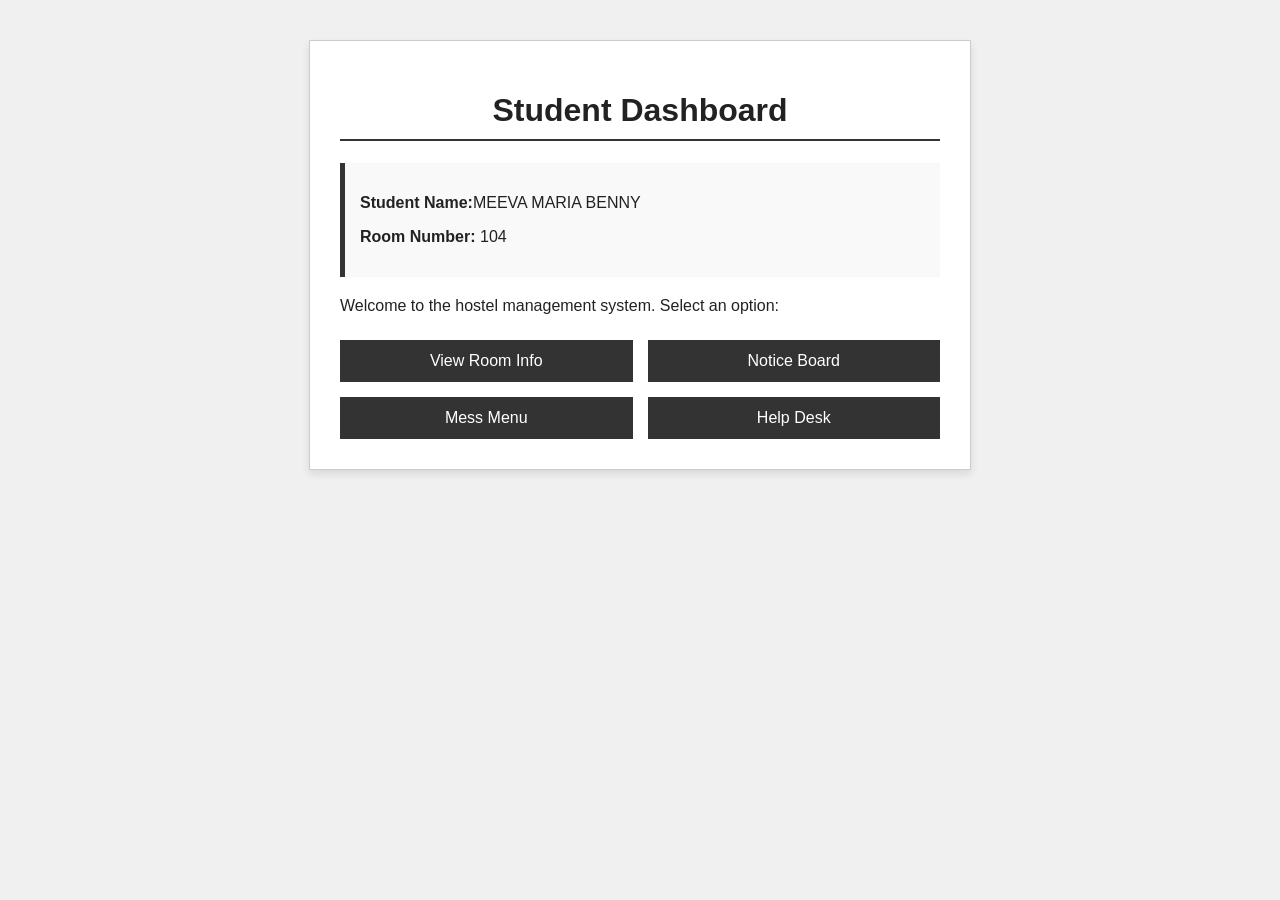
==== index.html @ 39101900 "Add files via upload" ====
<!DOCTYPE html>
<html lang="en">
<head>
    <meta charset="UTF-8">
    <title>Hostel Portal - Home</title>
    <link rel="stylesheet" href="style.css">
</head>
<body>

<div class="container">
    <h1>Student Dashboard</h1>
    
    <div style="background: #f9f9f9; padding: 15px; margin-bottom: 20px; border-left: 5px solid #333;">
        <p><strong>Student Name:</strong>MEEVA MARIA BENNY</p>
        <p><strong>Room Number:</strong> 104</p>
    </div>

    <p>Welcome to the hostel management system. Select an option:</p>

    <div class="menu-grid">
        <a href="room.html" class="btn">View Room Info</a>
        <button class="btn" onclick="alert('Notice: Water supply maintenance at 4 PM')">Notice Board</button>
        <button class="btn" onclick="alert('Mess Menu: Chicken Curry & Rice')">Mess Menu</button>
        <button class="btn" onclick="alert('Emergency: Dialing Warden...')">Help Desk</button>
    </div>
</div>

</body>
</html>
---- style.css ----
/* General Layout */
body { 
    font-family: 'Segoe UI', Tahoma, Geneva, Verdana, sans-serif; 
    background-color: #f0f0f0; 
    padding: 40px 20px; 
    color: #222;
    margin: 0;
}

.container { 
    max-width: 600px; 
    margin: auto; 
    background: white; 
    padding: 30px; 
    border: 1px solid #ccc; 
    box-shadow: 0 4px 8px rgba(0,0,0,0.1);
}

/* Typography */
h1, h2 { 
    border-bottom: 2px solid #333; 
    padding-bottom: 10px; 
    text-align: center;
}

/* Navigation & Buttons */
.menu-grid {
    display: grid;
    grid-template-columns: 1fr 1fr;
    gap: 15px;
    margin-top: 25px;
}

.btn {
    background: #333;
    color: white;
    padding: 12px;
    text-decoration: none;
    text-align: center;
    border: none;
    cursor: pointer;
    font-size: 16px;
    display: block;
    width: 100%;
    box-sizing: border-box;
}

.btn:hover { background: #555; }

.btn-secondary {
    background: #777;
    margin-top: 20px;
}

/* Tables & Forms */
table { 
    width: 100%; 
    border-collapse: collapse; 
    margin: 20px 0; 
}

th, td { 
    padding: 12px; 
    border: 1px solid #ddd; 
    text-align: left; 
}

th { background-color: #eee; }

input, select, textarea { 
    width: 100%; 
    padding: 10px; 
    margin: 10px 0 20px 0; 
    box-sizing: border-box; 
    border: 1px solid #ccc;
}
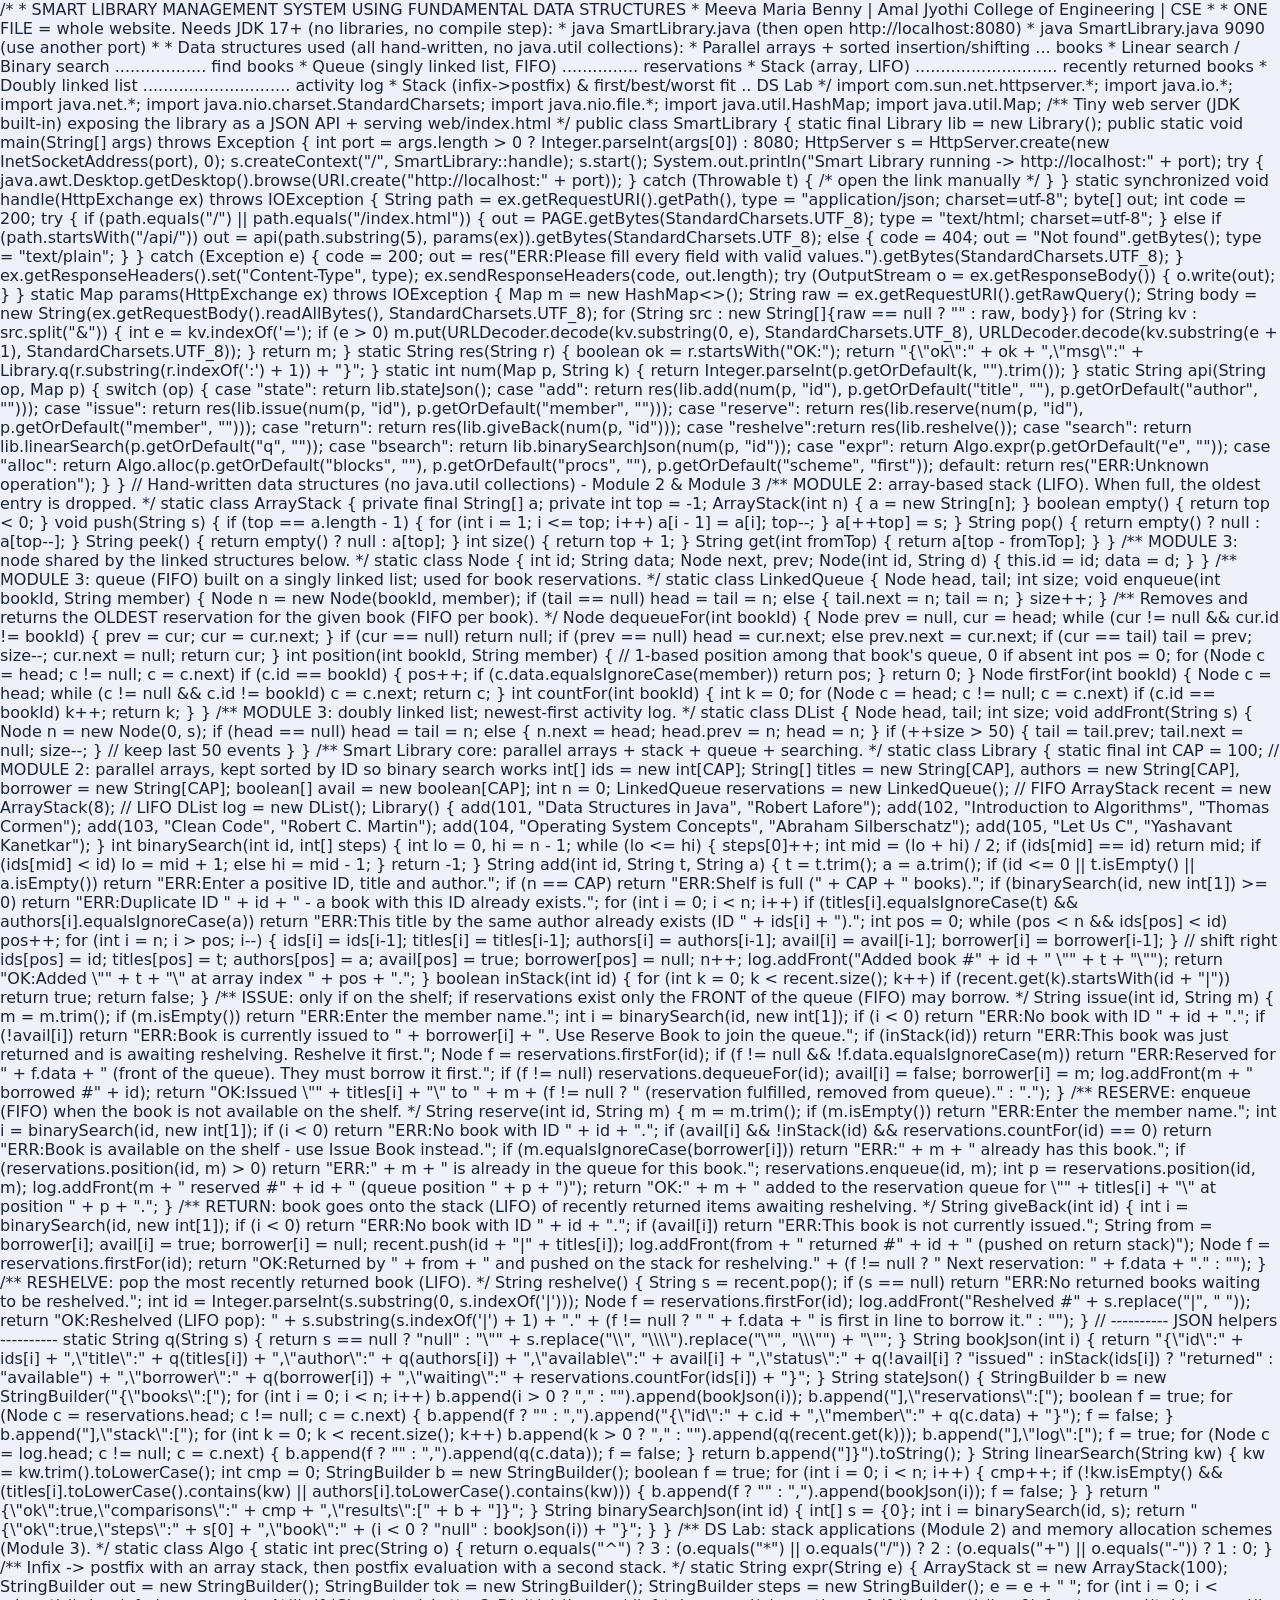
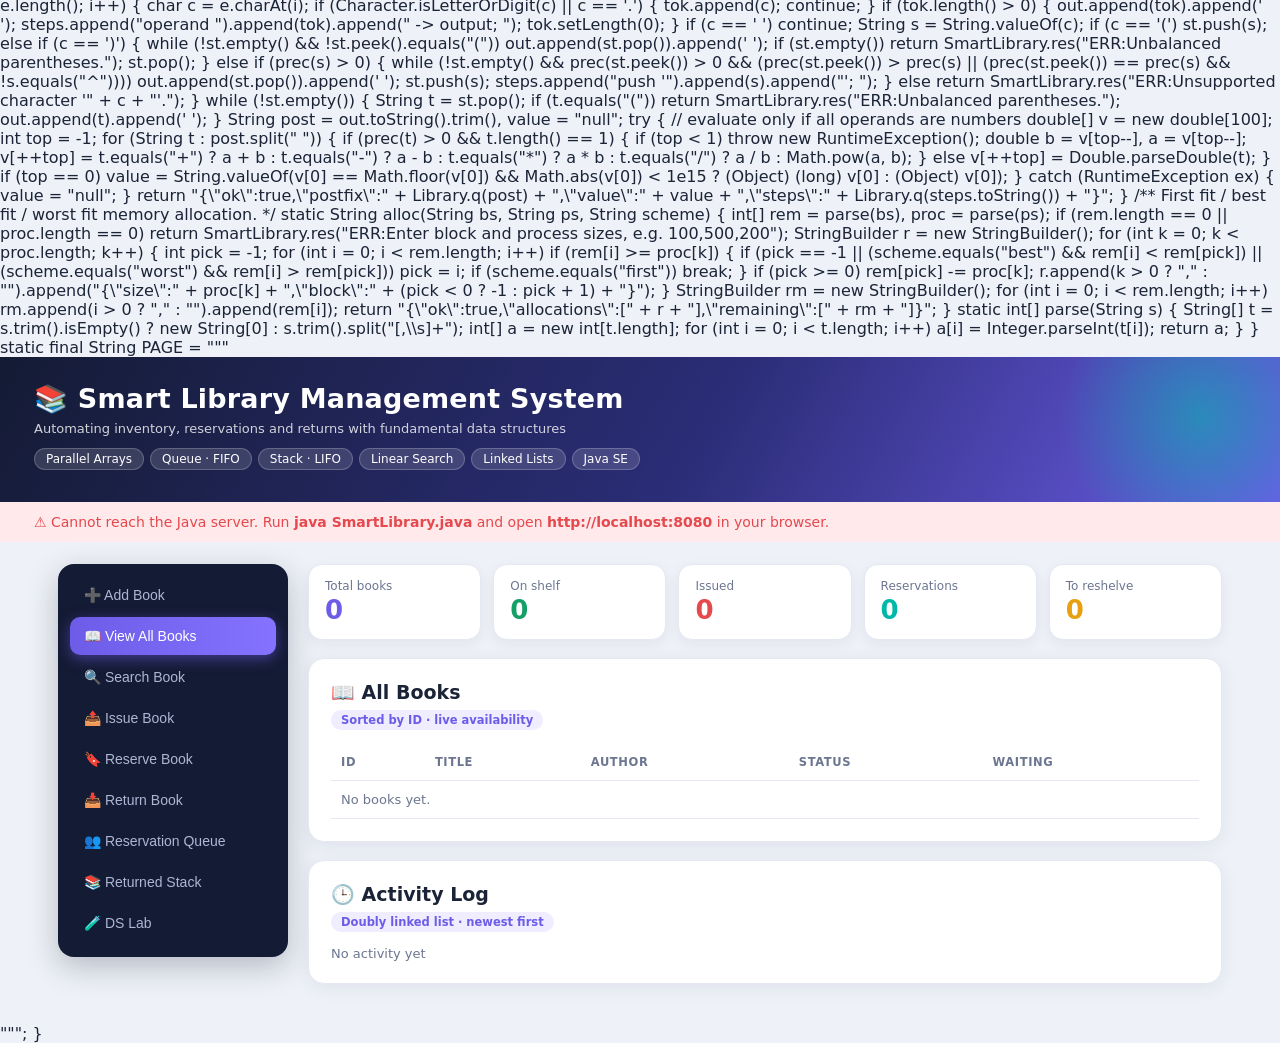
==== commit f933def3: "Rename SmartLibrary.java to index.html" ====
--- a/index.html
+++ b/index.html
@@ -1,29 +1,402 @@
-<!DOCTYPE html>
-<html lang="en">
-<head>
-    <meta charset="UTF-8">
-    <title>Hostel Portal - Home</title>
-    <link rel="stylesheet" href="style.css">
-</head>
-<body>
-
-<div class="container">
-    <h1>Student Dashboard</h1>
-    
-    <div style="background: #f9f9f9; padding: 15px; margin-bottom: 20px; border-left: 5px solid #333;">
-        <p><strong>Student Name:</strong>MEEVA MARIA BENNY</p>
-        <p><strong>Room Number:</strong> 104</p>
-    </div>
-
-    <p>Welcome to the hostel management system. Select an option:</p>
-
-    <div class="menu-grid">
-        <a href="room.html" class="btn">View Room Info</a>
-        <button class="btn" onclick="alert('Notice: Water supply maintenance at 4 PM')">Notice Board</button>
-        <button class="btn" onclick="alert('Mess Menu: Chicken Curry & Rice')">Mess Menu</button>
-        <button class="btn" onclick="alert('Emergency: Dialing Warden...')">Help Desk</button>
-    </div>
-</div>
-
-</body>
-</html>+/*
+ * SMART LIBRARY MANAGEMENT SYSTEM USING FUNDAMENTAL DATA STRUCTURES
+ * Meeva Maria Benny | Amal Jyothi College of Engineering | CSE
+ *
+ * ONE FILE = whole website. Needs JDK 17+ (no libraries, no compile step):
+ *        java SmartLibrary.java          (then open http://localhost:8080)
+ *        java SmartLibrary.java 9090     (use another port)
+ *
+ * Data structures used (all hand-written, no java.util collections):
+ *   Parallel arrays + sorted insertion/shifting ... books
+ *   Linear search / Binary search .................. find books
+ *   Queue (singly linked list, FIFO) ............... reservations
+ *   Stack (array, LIFO) ............................ recently returned books
+ *   Doubly linked list ............................. activity log
+ *   Stack (infix->postfix) & first/best/worst fit .. DS Lab
+ */
+import com.sun.net.httpserver.*;
+import java.io.*; import java.net.*; import java.nio.charset.StandardCharsets; import java.nio.file.*;
+import java.util.HashMap; import java.util.Map;
+
+
+/** Tiny web server (JDK built-in) exposing the library as a JSON API + serving web/index.html */
+public class SmartLibrary {
+    static final Library lib = new Library();
+
+    public static void main(String[] args) throws Exception {
+        int port = args.length > 0 ? Integer.parseInt(args[0]) : 8080;
+        HttpServer s = HttpServer.create(new InetSocketAddress(port), 0);
+        s.createContext("/", SmartLibrary::handle); s.start();
+        System.out.println("Smart Library running -> http://localhost:" + port);
+        try { java.awt.Desktop.getDesktop().browse(URI.create("http://localhost:" + port)); } catch (Throwable t) { /* open the link manually */ }
+    }
+
+    static synchronized void handle(HttpExchange ex) throws IOException {
+        String path = ex.getRequestURI().getPath(), type = "application/json; charset=utf-8"; byte[] out; int code = 200;
+        try {
+            if (path.equals("/") || path.equals("/index.html")) { out = PAGE.getBytes(StandardCharsets.UTF_8); type = "text/html; charset=utf-8"; }
+            else if (path.startsWith("/api/")) out = api(path.substring(5), params(ex)).getBytes(StandardCharsets.UTF_8);
+            else { code = 404; out = "Not found".getBytes(); type = "text/plain"; }
+        } catch (Exception e) { code = 200; out = res("ERR:Please fill every field with valid values.").getBytes(StandardCharsets.UTF_8); }
+        ex.getResponseHeaders().set("Content-Type", type); ex.sendResponseHeaders(code, out.length);
+        try (OutputStream o = ex.getResponseBody()) { o.write(out); }
+    }
+
+    static Map<String, String> params(HttpExchange ex) throws IOException {
+        Map<String, String> m = new HashMap<>();
+        String raw = ex.getRequestURI().getRawQuery(); String body = new String(ex.getRequestBody().readAllBytes(), StandardCharsets.UTF_8);
+        for (String src : new String[]{raw == null ? "" : raw, body})
+            for (String kv : src.split("&")) { int e = kv.indexOf('=');
+                if (e > 0) m.put(URLDecoder.decode(kv.substring(0, e), StandardCharsets.UTF_8), URLDecoder.decode(kv.substring(e + 1), StandardCharsets.UTF_8)); }
+        return m;
+    }
+
+    static String res(String r) { boolean ok = r.startsWith("OK:"); return "{\"ok\":" + ok + ",\"msg\":" + Library.q(r.substring(r.indexOf(':') + 1)) + "}"; }
+    static int num(Map<String, String> p, String k) { return Integer.parseInt(p.getOrDefault(k, "").trim()); }
+
+    static String api(String op, Map<String, String> p) {
+        switch (op) {
+            case "state":   return lib.stateJson();
+            case "add":     return res(lib.add(num(p, "id"), p.getOrDefault("title", ""), p.getOrDefault("author", "")));
+            case "issue":   return res(lib.issue(num(p, "id"), p.getOrDefault("member", "")));
+            case "reserve": return res(lib.reserve(num(p, "id"), p.getOrDefault("member", "")));
+            case "return":  return res(lib.giveBack(num(p, "id")));
+            case "reshelve":return res(lib.reshelve());
+            case "search":  return lib.linearSearch(p.getOrDefault("q", ""));
+            case "bsearch": return lib.binarySearchJson(num(p, "id"));
+            case "expr":    return Algo.expr(p.getOrDefault("e", ""));
+            case "alloc":   return Algo.alloc(p.getOrDefault("blocks", ""), p.getOrDefault("procs", ""), p.getOrDefault("scheme", "first"));
+            default:        return res("ERR:Unknown operation");
+        }
+    }
+
+// Hand-written data structures (no java.util collections) - Module 2 & Module 3
+
+/** MODULE 2: array-based stack (LIFO). When full, the oldest entry is dropped. */
+static class ArrayStack {
+    private final String[] a; private int top = -1;
+    ArrayStack(int n) { a = new String[n]; }
+    boolean empty() { return top < 0; }
+    void push(String s) {
+        if (top == a.length - 1) { for (int i = 1; i <= top; i++) a[i - 1] = a[i]; top--; }
+        a[++top] = s;
+    }
+    String pop() { return empty() ? null : a[top--]; }
+    String peek() { return empty() ? null : a[top]; }
+    int size() { return top + 1; }
+    String get(int fromTop) { return a[top - fromTop]; }
+}
+
+/** MODULE 3: node shared by the linked structures below. */
+static class Node { int id; String data; Node next, prev; Node(int id, String d) { this.id = id; data = d; } }
+
+/** MODULE 3: queue (FIFO) built on a singly linked list; used for book reservations. */
+static class LinkedQueue {
+    Node head, tail; int size;
+    void enqueue(int bookId, String member) {
+        Node n = new Node(bookId, member);
+        if (tail == null) head = tail = n; else { tail.next = n; tail = n; }
+        size++;
+    }
+    /** Removes and returns the OLDEST reservation for the given book (FIFO per book). */
+    Node dequeueFor(int bookId) {
+        Node prev = null, cur = head;
+        while (cur != null && cur.id != bookId) { prev = cur; cur = cur.next; }
+        if (cur == null) return null;
+        if (prev == null) head = cur.next; else prev.next = cur.next;
+        if (cur == tail) tail = prev;
+        size--; cur.next = null; return cur;
+    }
+    int position(int bookId, String member) {   // 1-based position among that book's queue, 0 if absent
+        int pos = 0;
+        for (Node c = head; c != null; c = c.next) if (c.id == bookId) { pos++; if (c.data.equalsIgnoreCase(member)) return pos; }
+        return 0;
+    }
+    Node firstFor(int bookId) { Node c = head; while (c != null && c.id != bookId) c = c.next; return c; }
+    int countFor(int bookId) { int k = 0; for (Node c = head; c != null; c = c.next) if (c.id == bookId) k++; return k; }
+}
+
+/** MODULE 3: doubly linked list; newest-first activity log. */
+static class DList {
+    Node head, tail; int size;
+    void addFront(String s) {
+        Node n = new Node(0, s);
+        if (head == null) head = tail = n; else { n.next = head; head.prev = n; head = n; }
+        if (++size > 50) { tail = tail.prev; tail.next = null; size--; }   // keep last 50 events
+    }
+}
+/** Smart Library core: parallel arrays + stack + queue + searching. */
+static class Library {
+    static final int CAP = 100;
+    // MODULE 2: parallel arrays, kept sorted by ID so binary search works
+    int[] ids = new int[CAP]; String[] titles = new String[CAP], authors = new String[CAP], borrower = new String[CAP];
+    boolean[] avail = new boolean[CAP]; int n = 0;
+    LinkedQueue reservations = new LinkedQueue();   // FIFO
+    ArrayStack recent = new ArrayStack(8);          // LIFO
+    DList log = new DList();
+
+    Library() {
+        add(101, "Data Structures in Java", "Robert Lafore"); add(102, "Introduction to Algorithms", "Thomas Cormen");
+        add(103, "Clean Code", "Robert C. Martin"); add(104, "Operating System Concepts", "Abraham Silberschatz");
+        add(105, "Let Us C", "Yashavant Kanetkar");
+    }
+
+    int binarySearch(int id, int[] steps) {
+        int lo = 0, hi = n - 1;
+        while (lo <= hi) { steps[0]++; int mid = (lo + hi) / 2;
+            if (ids[mid] == id) return mid; if (ids[mid] < id) lo = mid + 1; else hi = mid - 1; }
+        return -1;
+    }
+
+    String add(int id, String t, String a) {
+        t = t.trim(); a = a.trim();
+        if (id <= 0 || t.isEmpty() || a.isEmpty()) return "ERR:Enter a positive ID, title and author.";
+        if (n == CAP) return "ERR:Shelf is full (" + CAP + " books).";
+        if (binarySearch(id, new int[1]) >= 0) return "ERR:Duplicate ID " + id + " - a book with this ID already exists.";
+        for (int i = 0; i < n; i++) if (titles[i].equalsIgnoreCase(t) && authors[i].equalsIgnoreCase(a)) return "ERR:This title by the same author already exists (ID " + ids[i] + ").";
+        int pos = 0; while (pos < n && ids[pos] < id) pos++;
+        for (int i = n; i > pos; i--) { ids[i] = ids[i-1]; titles[i] = titles[i-1]; authors[i] = authors[i-1]; avail[i] = avail[i-1]; borrower[i] = borrower[i-1]; } // shift right
+        ids[pos] = id; titles[pos] = t; authors[pos] = a; avail[pos] = true; borrower[pos] = null; n++;
+        log.addFront("Added book #" + id + " \"" + t + "\"");
+        return "OK:Added \"" + t + "\" at array index " + pos + ".";
+    }
+
+    boolean inStack(int id) { for (int k = 0; k < recent.size(); k++) if (recent.get(k).startsWith(id + "|")) return true; return false; }
+
+    /** ISSUE: only if on the shelf; if reservations exist only the FRONT of the queue (FIFO) may borrow. */
+    String issue(int id, String m) {
+        m = m.trim(); if (m.isEmpty()) return "ERR:Enter the member name.";
+        int i = binarySearch(id, new int[1]); if (i < 0) return "ERR:No book with ID " + id + ".";
+        if (!avail[i]) return "ERR:Book is currently issued to " + borrower[i] + ". Use Reserve Book to join the queue.";
+        if (inStack(id)) return "ERR:This book was just returned and is awaiting reshelving. Reshelve it first.";
+        Node f = reservations.firstFor(id);
+        if (f != null && !f.data.equalsIgnoreCase(m)) return "ERR:Reserved for " + f.data + " (front of the queue). They must borrow it first.";
+        if (f != null) reservations.dequeueFor(id);
+        avail[i] = false; borrower[i] = m; log.addFront(m + " borrowed #" + id);
+        return "OK:Issued \"" + titles[i] + "\" to " + m + (f != null ? " (reservation fulfilled, removed from queue)." : ".");
+    }
+
+    /** RESERVE: enqueue (FIFO) when the book is not available on the shelf. */
+    String reserve(int id, String m) {
+        m = m.trim(); if (m.isEmpty()) return "ERR:Enter the member name.";
+        int i = binarySearch(id, new int[1]); if (i < 0) return "ERR:No book with ID " + id + ".";
+        if (avail[i] && !inStack(id) && reservations.countFor(id) == 0) return "ERR:Book is available on the shelf - use Issue Book instead.";
+        if (m.equalsIgnoreCase(borrower[i])) return "ERR:" + m + " already has this book.";
+        if (reservations.position(id, m) > 0) return "ERR:" + m + " is already in the queue for this book.";
+        reservations.enqueue(id, m); int p = reservations.position(id, m);
+        log.addFront(m + " reserved #" + id + " (queue position " + p + ")");
+        return "OK:" + m + " added to the reservation queue for \"" + titles[i] + "\" at position " + p + ".";
+    }
+
+    /** RETURN: book goes onto the stack (LIFO) of recently returned items awaiting reshelving. */
+    String giveBack(int id) {
+        int i = binarySearch(id, new int[1]); if (i < 0) return "ERR:No book with ID " + id + ".";
+        if (avail[i]) return "ERR:This book is not currently issued.";
+        String from = borrower[i]; avail[i] = true; borrower[i] = null; recent.push(id + "|" + titles[i]);
+        log.addFront(from + " returned #" + id + " (pushed on return stack)");
+        Node f = reservations.firstFor(id);
+        return "OK:Returned by " + from + " and pushed on the stack for reshelving." + (f != null ? " Next reservation: " + f.data + "." : "");
+    }
+
+    /** RESHELVE: pop the most recently returned book (LIFO). */
+    String reshelve() {
+        String s = recent.pop(); if (s == null) return "ERR:No returned books waiting to be reshelved.";
+        int id = Integer.parseInt(s.substring(0, s.indexOf('|'))); Node f = reservations.firstFor(id);
+        log.addFront("Reshelved #" + s.replace("|", " "));
+        return "OK:Reshelved (LIFO pop): " + s.substring(s.indexOf('|') + 1) + "." + (f != null ? " " + f.data + " is first in line to borrow it." : "");
+    }
+
+    // ---------- JSON helpers ----------
+    static String q(String s) { return s == null ? "null" : "\"" + s.replace("\\", "\\\\").replace("\"", "\\\"") + "\""; }
+    String bookJson(int i) {
+        return "{\"id\":" + ids[i] + ",\"title\":" + q(titles[i]) + ",\"author\":" + q(authors[i]) + ",\"available\":" + avail[i] + ",\"status\":" + q(!avail[i] ? "issued" : inStack(ids[i]) ? "returned" : "available")
+            + ",\"borrower\":" + q(borrower[i]) + ",\"waiting\":" + reservations.countFor(ids[i]) + "}";
+    }
+    String stateJson() {
+        StringBuilder b = new StringBuilder("{\"books\":[");
+        for (int i = 0; i < n; i++) b.append(i > 0 ? "," : "").append(bookJson(i));
+        b.append("],\"reservations\":[");
+        boolean f = true; for (Node c = reservations.head; c != null; c = c.next) { b.append(f ? "" : ",").append("{\"id\":" + c.id + ",\"member\":" + q(c.data) + "}"); f = false; }
+        b.append("],\"stack\":["); for (int k = 0; k < recent.size(); k++) b.append(k > 0 ? "," : "").append(q(recent.get(k)));
+        b.append("],\"log\":["); f = true; for (Node c = log.head; c != null; c = c.next) { b.append(f ? "" : ",").append(q(c.data)); f = false; }
+        return b.append("]}").toString();
+    }
+    String linearSearch(String kw) {
+        kw = kw.trim().toLowerCase(); int cmp = 0; StringBuilder b = new StringBuilder(); boolean f = true;
+        for (int i = 0; i < n; i++) { cmp++;
+            if (!kw.isEmpty() && (titles[i].toLowerCase().contains(kw) || authors[i].toLowerCase().contains(kw))) { b.append(f ? "" : ",").append(bookJson(i)); f = false; } }
+        return "{\"ok\":true,\"comparisons\":" + cmp + ",\"results\":[" + b + "]}";
+    }
+    String binarySearchJson(int id) {
+        int[] s = {0}; int i = binarySearch(id, s);
+        return "{\"ok\":true,\"steps\":" + s[0] + ",\"book\":" + (i < 0 ? "null" : bookJson(i)) + "}";
+    }
+}
+/** DS Lab: stack applications (Module 2) and memory allocation schemes (Module 3). */
+static class Algo {
+    static int prec(String o) { return o.equals("^") ? 3 : (o.equals("*") || o.equals("/")) ? 2 : (o.equals("+") || o.equals("-")) ? 1 : 0; }
+
+    /** Infix -> postfix with an array stack, then postfix evaluation with a second stack. */
+    static String expr(String e) {
+        ArrayStack st = new ArrayStack(100); StringBuilder out = new StringBuilder(); StringBuilder tok = new StringBuilder(); StringBuilder steps = new StringBuilder();
+        e = e + " ";
+        for (int i = 0; i < e.length(); i++) {
+            char c = e.charAt(i);
+            if (Character.isLetterOrDigit(c) || c == '.') { tok.append(c); continue; }
+            if (tok.length() > 0) { out.append(tok).append(' '); steps.append("operand ").append(tok).append(" -> output; "); tok.setLength(0); }
+            if (c == ' ') continue;
+            String s = String.valueOf(c);
+            if (c == '(') st.push(s);
+            else if (c == ')') { while (!st.empty() && !st.peek().equals("(")) out.append(st.pop()).append(' '); if (st.empty()) return SmartLibrary.res("ERR:Unbalanced parentheses."); st.pop(); }
+            else if (prec(s) > 0) {
+                while (!st.empty() && prec(st.peek()) > 0 && (prec(st.peek()) > prec(s) || (prec(st.peek()) == prec(s) && !s.equals("^")))) out.append(st.pop()).append(' ');
+                st.push(s); steps.append("push '").append(s).append("'; ");
+            } else return SmartLibrary.res("ERR:Unsupported character '" + c + "'.");
+        }
+        while (!st.empty()) { String t = st.pop(); if (t.equals("(")) return SmartLibrary.res("ERR:Unbalanced parentheses."); out.append(t).append(' '); }
+        String post = out.toString().trim(), value = "null";
+        try {   // evaluate only if all operands are numbers
+            double[] v = new double[100]; int top = -1;
+            for (String t : post.split(" ")) {
+                if (prec(t) > 0 && t.length() == 1) { if (top < 1) throw new RuntimeException(); double b = v[top--], a = v[top--];
+                    v[++top] = t.equals("+") ? a + b : t.equals("-") ? a - b : t.equals("*") ? a * b : t.equals("/") ? a / b : Math.pow(a, b); }
+                else v[++top] = Double.parseDouble(t);
+            }
+            if (top == 0) value = String.valueOf(v[0] == Math.floor(v[0]) && Math.abs(v[0]) < 1e15 ? (Object) (long) v[0] : (Object) v[0]);
+        } catch (RuntimeException ex) { value = "null"; }
+        return "{\"ok\":true,\"postfix\":" + Library.q(post) + ",\"value\":" + value + ",\"steps\":" + Library.q(steps.toString()) + "}";
+    }
+
+    /** First fit / best fit / worst fit memory allocation. */
+    static String alloc(String bs, String ps, String scheme) {
+        int[] rem = parse(bs), proc = parse(ps); if (rem.length == 0 || proc.length == 0) return SmartLibrary.res("ERR:Enter block and process sizes, e.g. 100,500,200");
+        StringBuilder r = new StringBuilder();
+        for (int k = 0; k < proc.length; k++) {
+            int pick = -1;
+            for (int i = 0; i < rem.length; i++) if (rem[i] >= proc[k]) {
+                if (pick == -1 || (scheme.equals("best") && rem[i] < rem[pick]) || (scheme.equals("worst") && rem[i] > rem[pick])) pick = i;
+                if (scheme.equals("first")) break;
+            }
+            if (pick >= 0) rem[pick] -= proc[k];
+            r.append(k > 0 ? "," : "").append("{\"size\":" + proc[k] + ",\"block\":" + (pick < 0 ? -1 : pick + 1) + "}");
+        }
+        StringBuilder rm = new StringBuilder(); for (int i = 0; i < rem.length; i++) rm.append(i > 0 ? "," : "").append(rem[i]);
+        return "{\"ok\":true,\"allocations\":[" + r + "],\"remaining\":[" + rm + "]}";
+    }
+    static int[] parse(String s) {
+        String[] t = s.trim().isEmpty() ? new String[0] : s.trim().split("[,\\s]+"); int[] a = new int[t.length];
+        for (int i = 0; i < t.length; i++) a[i] = Integer.parseInt(t[i]); return a;
+    }
+}
+
+    static final String PAGE = """
+<!DOCTYPE html>
+<html lang="en"><head><meta charset="utf-8"><meta name="viewport" content="width=device-width,initial-scale=1">
+<title>Smart Library Management System</title>
+<style>
+:root{--bg:#eef1f7;--ink:#1b2437;--mute:#6c7690;--navy:#141b34;--a1:#6c5ce7;--a2:#00b8a9;--line:#e4e8f1;--ok:#12a066;--bad:#e5484d;--warn:#e8a010}
+*{box-sizing:border-box}body{margin:0;font-family:'Segoe UI',system-ui,Arial,sans-serif;background:var(--bg);color:var(--ink)}
+header{background:linear-gradient(120deg,var(--navy),#2b2d77 55%,var(--a1));color:#fff;padding:26px 34px;position:relative;overflow:hidden}
+header:after{content:'';position:absolute;right:-60px;top:-80px;width:280px;height:280px;border-radius:50%;background:radial-gradient(circle,rgba(0,184,169,.55),transparent 70%)}
+header h1{margin:0;font-size:27px;letter-spacing:.2px;position:relative}header p{margin:6px 0 0;opacity:.8;font-size:13px;position:relative}
+.chips{margin-top:12px;position:relative}.chips span{display:inline-block;background:rgba(255,255,255,.14);border:1px solid rgba(255,255,255,.2);padding:3px 11px;border-radius:20px;font-size:12px;margin:0 6px 6px 0}
+#banner{display:none;background:#ffe9ea;color:var(--bad);padding:12px 34px;font-size:14px}
+.wrap{display:flex;max-width:1200px;margin:22px auto;gap:20px;padding:0 18px}
+nav{width:230px;flex-shrink:0;background:var(--navy);border-radius:16px;padding:12px;height:fit-content;box-shadow:0 10px 30px rgba(20,27,52,.25)}
+nav button{display:block;width:100%;text-align:left;border:0;background:none;color:#aeb6d3;padding:11px 14px;margin-bottom:3px;border-radius:10px;font-size:14px;cursor:pointer;transition:.15s}
+nav button:hover{background:rgba(255,255,255,.07);color:#fff}nav button.on{background:linear-gradient(90deg,var(--a1),#8573ff);color:#fff;box-shadow:0 4px 14px rgba(108,92,231,.5)}
+main{flex:1;min-width:0}section{display:none;animation:in .3s}section.on{display:block}@keyframes in{from{opacity:0;transform:translateY(8px)}to{opacity:1}}
+.card{background:#fff;border-radius:16px;padding:22px;margin-bottom:18px;box-shadow:0 4px 18px rgba(30,40,80,.07);border:1px solid var(--line)}
+.card h3{margin:0 0 6px;font-size:19px}.tag{font-size:11.5px;color:var(--a1);background:#efedff;padding:3px 10px;border-radius:20px;display:inline-block;margin-bottom:14px;font-weight:600}
+input,select{width:100%;padding:11px 13px;margin:5px 0 10px;border:1.5px solid var(--line);border-radius:10px;font-size:14px;background:#fafbff;outline:0;transition:.15s}
+input:focus,select:focus{border-color:var(--a1);box-shadow:0 0 0 3px rgba(108,92,231,.15);background:#fff}
+.go{background:linear-gradient(90deg,var(--a1),#8573ff);color:#fff;border:0;padding:11px 22px;border-radius:10px;cursor:pointer;font-size:14px;font-weight:600;box-shadow:0 5px 14px rgba(108,92,231,.35);transition:.15s}.go:hover{transform:translateY(-1px)}
+.go.teal{background:linear-gradient(90deg,#00a99b,var(--a2));box-shadow:0 5px 14px rgba(0,184,169,.35)}
+.stats{display:grid;grid-template-columns:repeat(auto-fit,minmax(130px,1fr));gap:12px;margin-bottom:18px}
+.stat{background:#fff;border-radius:14px;padding:14px 16px;border:1px solid var(--line);box-shadow:0 4px 14px rgba(30,40,80,.06)}.stat b{display:block;font-size:26px;margin-top:2px}.stat span{font-size:12px;color:var(--mute)}
+.stat:nth-child(1) b{color:var(--a1)}.stat:nth-child(2) b{color:var(--ok)}.stat:nth-child(3) b{color:var(--bad)}.stat:nth-child(4) b{color:var(--a2)}.stat:nth-child(5) b{color:var(--warn)}
+table{width:100%;border-collapse:collapse;font-size:14px}th,td{text-align:left;padding:11px 10px;border-bottom:1px solid var(--line)}th{color:var(--mute);font-size:11.5px;text-transform:uppercase;letter-spacing:.6px}tr:hover td{background:#fafbff}
+.pill{padding:4px 11px;border-radius:20px;font-size:12px;font-weight:600;white-space:nowrap}.available{background:#dcf5ea;color:var(--ok)}.issued{background:#ffe3e4;color:var(--bad)}.returned{background:#fff1d3;color:#a56d00}
+#toast{position:fixed;bottom:24px;right:24px;padding:14px 20px;border-radius:12px;color:#fff;display:none;max-width:400px;font-size:14px;z-index:9;box-shadow:0 10px 30px rgba(0,0,0,.25)}
+.item{padding:11px 14px;border:1.5px solid var(--line);border-radius:10px;margin-bottom:8px;font-size:14px;background:#fafbff}.item.first{border-color:var(--a1);background:#efedff;font-weight:600}
+.mute{color:var(--mute);font-size:13px}.blk{display:inline-block;padding:7px 12px;margin:3px;border-radius:8px;background:#efedff;color:var(--a1);font-weight:600;font-size:13px}
+.log div{font-size:13px;padding:7px 0;border-bottom:1px dashed var(--line)}.two{display:grid;grid-template-columns:1fr 1fr;gap:18px}
+@media(max-width:820px){.wrap{flex-direction:column}nav{width:100%;display:flex;flex-wrap:wrap;gap:4px}nav button{width:auto;margin:0}.two{grid-template-columns:1fr}}
+</style></head><body>
+<header><h1>&#128218; Smart Library Management System</h1><p>Automating inventory, reservations and returns with fundamental data structures</p>
+<div class="chips"><span>Parallel Arrays</span><span>Queue &middot; FIFO</span><span>Stack &middot; LIFO</span><span>Linear Search</span><span>Linked Lists</span><span>Java SE</span></div></header>
+<div id="banner"></div>
+<div class="wrap"><nav id="nav"></nav><main>
+
+<section id="add"><div class="card"><h3>&#10133; Add Book</h3><span class="tag">Stored in parallel arrays &middot; duplicates rejected</span>
+ <input id="aid" type="number" placeholder="Book ID (e.g. 120)"><input id="atitle" placeholder="Title"><input id="aauthor" placeholder="Author">
+ <button class="go" id="b_add">Add Book</button></div></section>
+
+<section id="view"><div class="stats" id="stats"></div>
+ <div class="card"><h3>&#128214; All Books</h3><span class="tag">Sorted by ID &middot; live availability</span>
+ <table><thead><tr><th>ID</th><th>Title</th><th>Author</th><th>Status</th><th>Waiting</th></tr></thead><tbody id="books"></tbody></table></div>
+ <div class="card"><h3>&#128338; Activity Log</h3><span class="tag">Doubly linked list &middot; newest first</span><div class="log" id="log"></div></div></section>
+
+<section id="search"><div class="card"><h3>&#128269; Search Book (Linear Search)</h3><span class="tag">Scans the arrays one by one &middot; title or author</span>
+ <input id="sq" placeholder="Type part of a title or author"><button class="go" id="b_lin">Search</button><div id="sres" style="margin-top:14px"></div></div>
+ <div class="card"><h3>&#9889; Search by ID (Binary Search)</h3><span class="tag">Bonus &middot; O(log n) on the sorted array</span>
+ <input id="bid" type="number" placeholder="Book ID"><button class="go teal" id="b_bin">Find</button><div id="bres" style="margin-top:14px"></div></div></section>
+
+<section id="issue"><div class="card"><h3>&#128228; Issue Book</h3><span class="tag">Only if on the shelf &middot; queue front gets priority</span>
+ <input id="iid" type="number" placeholder="Book ID"><input id="imem" placeholder="Member name"><button class="go" id="b_issue">Issue Book</button></div></section>
+
+<section id="reserve"><div class="card"><h3>&#128278; Reserve Book</h3><span class="tag">Enqueue (FIFO) when the book is out</span>
+ <input id="vid" type="number" placeholder="Book ID"><input id="vmem" placeholder="Member name"><button class="go" id="b_reserve">Reserve Book</button></div></section>
+
+<section id="return"><div class="card"><h3>&#128229; Return Book</h3><span class="tag">Pushed onto the recently-returned stack</span>
+ <input id="rid" type="number" placeholder="Book ID"><button class="go" id="b_return">Return Book</button></div></section>
+
+<section id="queue"><div class="card"><h3>&#128101; Reservation Queue</h3><span class="tag">FIFO &middot; front is served first</span><div id="rq"></div></div></section>
+
+<section id="stack"><div class="card"><h3>&#128218; Recently Returned (Stack)</h3><span class="tag">LIFO &middot; top = reshelve first</span><div id="st"></div>
+ <button class="go teal" id="b_reshelve" style="margin-top:8px">Reshelve Top Book (Pop)</button></div></section>
+
+<section id="lab"><div class="two"><div class="card"><h3>&#129518; Infix to Postfix</h3><span class="tag">Stack application</span>
+ <input id="ex" value="(3+4)*2^2-6/3"><button class="go" id="b_expr">Convert</button><div id="exres" style="margin-top:12px"></div></div>
+ <div class="card"><h3>&#129504; Memory Allocation</h3><span class="tag">First / Best / Worst fit</span>
+ <input id="blocks" value="100,500,200,300,600"><input id="procs" value="212,417,112,426">
+ <select id="scheme"><option value="first">First fit</option><option value="best">Best fit</option><option value="worst">Worst fit</option></select>
+ <button class="go" id="b_alloc">Allocate</button><div id="alres" style="margin-top:12px"></div></div></div></section>
+</main></div><div id="toast"></div>
+
+<script>
+const $=id=>document.getElementById(id), esc=s=>String(s).replace(/[&<>"]/g,c=>({'&':'&amp;','<':'&lt;','>':'&gt;','"':'&quot;'}[c]));
+const tabs=[['add','&#10133; Add Book'],['view','&#128214; View All Books'],['search','&#128269; Search Book'],['issue','&#128228; Issue Book'],['reserve','&#128278; Reserve Book'],['return','&#128229; Return Book'],['queue','&#128101; Reservation Queue'],['stack','&#128218; Returned Stack'],['lab','&#129514; DS Lab']];
+$('nav').innerHTML=tabs.map(t=>`<button data-t="${t[0]}">${t[1]}</button>`).join('');
+$('nav').addEventListener('click',e=>{const b=e.target.closest('button');if(b)show(b.dataset.t)});
+function show(t){document.querySelectorAll('main section').forEach(s=>s.classList.toggle('on',s.id==t));document.querySelectorAll('nav button').forEach(b=>b.classList.toggle('on',b.dataset.t==t));if(t!='lab')load()}
+function toast(ok,m){const t=$('toast');t.textContent=m;t.style.background=ok?'#12a066':'#e5484d';t.style.display='block';clearTimeout(t.h);t.h=setTimeout(()=>t.style.display='none',4200)}
+function banner(on){$('banner').style.display=on?'block':'none';$('banner').innerHTML='&#9888; Cannot reach the Java server. Run <b>java SmartLibrary.java</b> and open <b>http://localhost:8080</b> in your browser.'}
+async function api(op,d){try{const r=await fetch('/api/'+op,{method:'POST',headers:{'Content-Type':'application/x-www-form-urlencoded'},body:new URLSearchParams(d||{})});const j=await r.json();banner(false);return j}catch(e){banner(true);return {ok:false,msg:'Server not reachable.',books:[],reservations:[],stack:[],log:[],results:[]}}}
+async function act(op,d,ids){const r=await api(op,d);toast(r.ok,r.msg);if(r.ok)(ids||[]).forEach(i=>$(i).value='');load()}
+const label={available:'On shelf',issued:'Issued',returned:'Awaiting reshelving'};
+const row=b=>`<tr><td><b>${b.id}</b></td><td>${esc(b.title)}</td><td>${esc(b.author)}</td><td><span class="pill ${b.status}">${b.status=='issued'?'Issued to '+esc(b.borrower):label[b.status]}</span></td><td>${b.waiting||'-'}</td></tr>`;
+async function load(){const s=await api('state');if(!s.books)return;
+ $('books').innerHTML=s.books.map(row).join('')||'<tr><td colspan=5 class="mute">No books yet.</td></tr>';
+ const out=s.books.filter(b=>b.status=='issued').length,ret=s.books.filter(b=>b.status=='returned').length;
+ $('stats').innerHTML=[['Total books',s.books.length],['On shelf',s.books.length-out-ret],['Issued',out],['Reservations',s.reservations.length],['To reshelve',s.stack.length]].map(x=>`<div class="stat"><span>${x[0]}</span><b>${x[1]}</b></div>`).join('');
+ $('st').innerHTML=s.stack.map((x,i)=>`<div class="item ${i?'':'first'}">${i?'':'&#11014; TOP &middot; '}#${esc(x.replace('|',' - '))}</div>`).join('')||'<span class="mute">Stack is empty</span>';
+ const t=id=>(s.books.find(b=>b.id==id)||{}).title||id;
+ $('rq').innerHTML=s.reservations.map((r,i)=>`<div class="item ${i?'':'first'}">${i?(i+1)+'. ':'FRONT &middot; '}${esc(r.member)} - ${esc(t(r.id))} (#${r.id})</div>`).join('')||'<span class="mute">No reservations</span>';
+ $('log').innerHTML=s.log.map(l=>`<div>${esc(l)}</div>`).join('')||'<span class="mute">No activity yet</span>'}
+$('b_add').onclick=()=>act('add',{id:$('aid').value,title:$('atitle').value,author:$('aauthor').value},['aid','atitle','aauthor']);
+$('b_issue').onclick=()=>act('issue',{id:$('iid').value,member:$('imem').value},['iid','imem']);
+$('b_reserve').onclick=()=>act('reserve',{id:$('vid').value,member:$('vmem').value},['vid','vmem']);
+$('b_return').onclick=()=>act('return',{id:$('rid').value},['rid']);
+$('b_reshelve').onclick=()=>act('reshelve',{});
+$('b_lin').onclick=async()=>{const r=await api('search',{q:$('sq').value});$('sres').innerHTML=`<p class="mute">${r.results.length} match(es) &middot; ${r.comparisons} comparisons</p><table><tbody>${r.results.map(row).join('')}</tbody></table>`};
+$('b_bin').onclick=async()=>{const r=await api('bsearch',{id:$('bid').value});if(r.ok===false){toast(false,r.msg);return}$('bres').innerHTML=r.book?`<p class="mute">Found in ${r.steps} step(s)</p><table><tbody>${row(r.book)}</tbody></table>`:`<p class="mute">Not found (${r.steps} steps)</p>`};
+$('b_expr').onclick=async()=>{const r=await api('expr',{e:$('ex').value});$('exres').innerHTML=r.postfix===undefined?`<span style="color:#e5484d">${esc(r.msg)}</span>`:`<p>Postfix: <b>${esc(r.postfix)}</b></p>${r.value!==null?`<p>Value: <b>${r.value}</b></p>`:'<p class="mute">Symbolic operands - no numeric value.</p>'}`};
+$('b_alloc').onclick=async()=>{const r=await api('alloc',{blocks:$('blocks').value,procs:$('procs').value,scheme:$('scheme').value});
+ if(!r.allocations){$('alres').innerHTML=`<span style="color:#e5484d">${esc(r.msg)}</span>`;return}
+ $('alres').innerHTML=r.allocations.map(a=>`<div>Process ${a.size} &rarr; ${a.block<0?'<b style="color:#e5484d">not allocated</b>':'Block '+a.block}</div>`).join('')+'<p class="mute">Remaining:</p>'+r.remaining.map(x=>`<span class="blk">${x}</span>`).join('')};
+for(const id of ['sq','bid'])$(id).addEventListener('keydown',e=>{if(e.key=='Enter')$(id=='sq'?'b_lin':'b_bin').click()});
+show('view');$('b_expr').click();$('b_alloc').click();
+</script></body></html>
+""";
+}
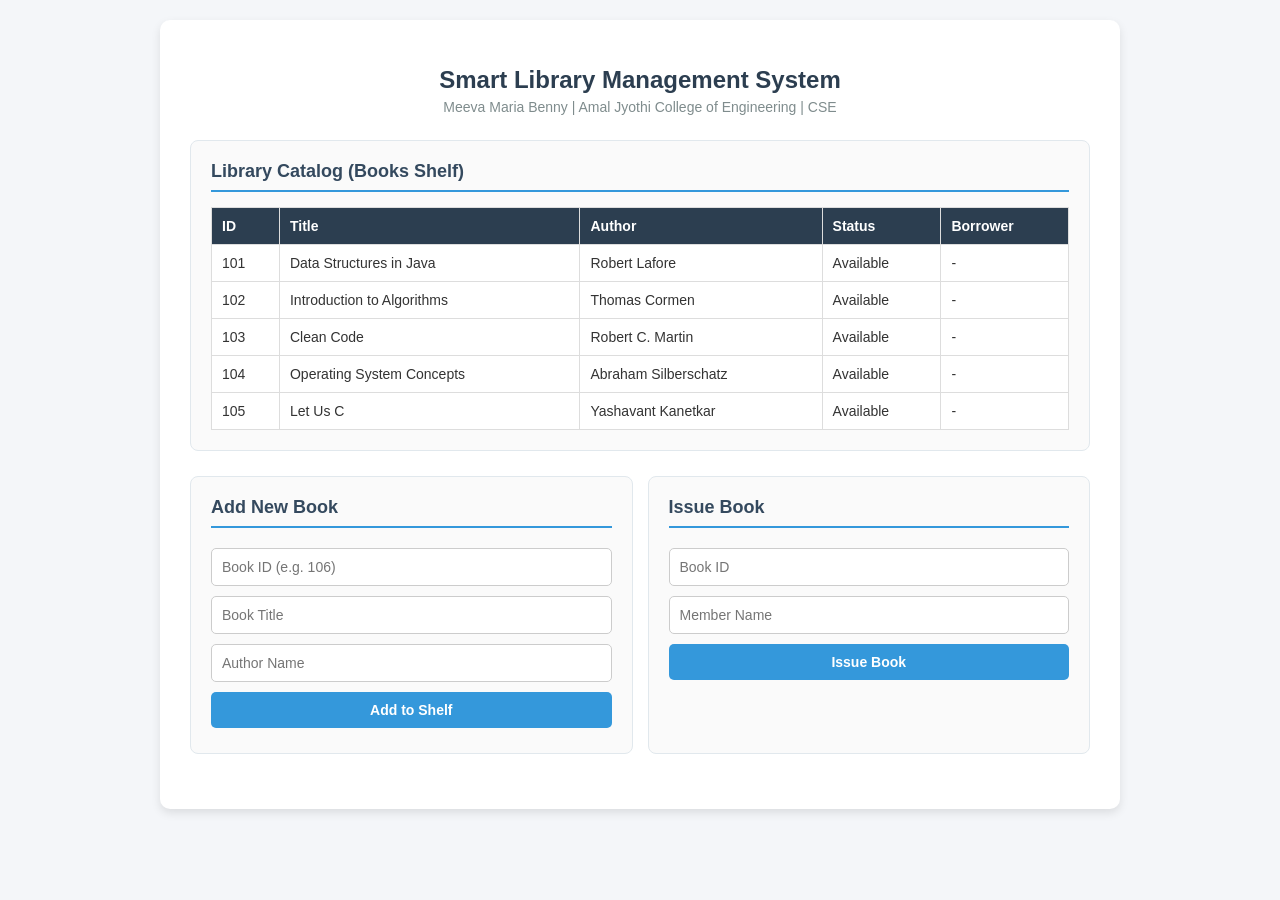
==== commit da8e37c0: "Add files via upload" ====
--- a/index.html
+++ b/index.html
@@ -1,402 +1,153 @@
-/*
- * SMART LIBRARY MANAGEMENT SYSTEM USING FUNDAMENTAL DATA STRUCTURES
- * Meeva Maria Benny | Amal Jyothi College of Engineering | CSE
- *
- * ONE FILE = whole website. Needs JDK 17+ (no libraries, no compile step):
- *        java SmartLibrary.java          (then open http://localhost:8080)
- *        java SmartLibrary.java 9090     (use another port)
- *
- * Data structures used (all hand-written, no java.util collections):
- *   Parallel arrays + sorted insertion/shifting ... books
- *   Linear search / Binary search .................. find books
- *   Queue (singly linked list, FIFO) ............... reservations
- *   Stack (array, LIFO) ............................ recently returned books
- *   Doubly linked list ............................. activity log
- *   Stack (infix->postfix) & first/best/worst fit .. DS Lab
- */
-import com.sun.net.httpserver.*;
-import java.io.*; import java.net.*; import java.nio.charset.StandardCharsets; import java.nio.file.*;
-import java.util.HashMap; import java.util.Map;
-
-
-/** Tiny web server (JDK built-in) exposing the library as a JSON API + serving web/index.html */
-public class SmartLibrary {
-    static final Library lib = new Library();
-
-    public static void main(String[] args) throws Exception {
-        int port = args.length > 0 ? Integer.parseInt(args[0]) : 8080;
-        HttpServer s = HttpServer.create(new InetSocketAddress(port), 0);
-        s.createContext("/", SmartLibrary::handle); s.start();
-        System.out.println("Smart Library running -> http://localhost:" + port);
-        try { java.awt.Desktop.getDesktop().browse(URI.create("http://localhost:" + port)); } catch (Throwable t) { /* open the link manually */ }
-    }
-
-    static synchronized void handle(HttpExchange ex) throws IOException {
-        String path = ex.getRequestURI().getPath(), type = "application/json; charset=utf-8"; byte[] out; int code = 200;
-        try {
-            if (path.equals("/") || path.equals("/index.html")) { out = PAGE.getBytes(StandardCharsets.UTF_8); type = "text/html; charset=utf-8"; }
-            else if (path.startsWith("/api/")) out = api(path.substring(5), params(ex)).getBytes(StandardCharsets.UTF_8);
-            else { code = 404; out = "Not found".getBytes(); type = "text/plain"; }
-        } catch (Exception e) { code = 200; out = res("ERR:Please fill every field with valid values.").getBytes(StandardCharsets.UTF_8); }
-        ex.getResponseHeaders().set("Content-Type", type); ex.sendResponseHeaders(code, out.length);
-        try (OutputStream o = ex.getResponseBody()) { o.write(out); }
-    }
-
-    static Map<String, String> params(HttpExchange ex) throws IOException {
-        Map<String, String> m = new HashMap<>();
-        String raw = ex.getRequestURI().getRawQuery(); String body = new String(ex.getRequestBody().readAllBytes(), StandardCharsets.UTF_8);
-        for (String src : new String[]{raw == null ? "" : raw, body})
-            for (String kv : src.split("&")) { int e = kv.indexOf('=');
-                if (e > 0) m.put(URLDecoder.decode(kv.substring(0, e), StandardCharsets.UTF_8), URLDecoder.decode(kv.substring(e + 1), StandardCharsets.UTF_8)); }
-        return m;
-    }
-
-    static String res(String r) { boolean ok = r.startsWith("OK:"); return "{\"ok\":" + ok + ",\"msg\":" + Library.q(r.substring(r.indexOf(':') + 1)) + "}"; }
-    static int num(Map<String, String> p, String k) { return Integer.parseInt(p.getOrDefault(k, "").trim()); }
-
-    static String api(String op, Map<String, String> p) {
-        switch (op) {
-            case "state":   return lib.stateJson();
-            case "add":     return res(lib.add(num(p, "id"), p.getOrDefault("title", ""), p.getOrDefault("author", "")));
-            case "issue":   return res(lib.issue(num(p, "id"), p.getOrDefault("member", "")));
-            case "reserve": return res(lib.reserve(num(p, "id"), p.getOrDefault("member", "")));
-            case "return":  return res(lib.giveBack(num(p, "id")));
-            case "reshelve":return res(lib.reshelve());
-            case "search":  return lib.linearSearch(p.getOrDefault("q", ""));
-            case "bsearch": return lib.binarySearchJson(num(p, "id"));
-            case "expr":    return Algo.expr(p.getOrDefault("e", ""));
-            case "alloc":   return Algo.alloc(p.getOrDefault("blocks", ""), p.getOrDefault("procs", ""), p.getOrDefault("scheme", "first"));
-            default:        return res("ERR:Unknown operation");
-        }
-    }
-
-// Hand-written data structures (no java.util collections) - Module 2 & Module 3
-
-/** MODULE 2: array-based stack (LIFO). When full, the oldest entry is dropped. */
-static class ArrayStack {
-    private final String[] a; private int top = -1;
-    ArrayStack(int n) { a = new String[n]; }
-    boolean empty() { return top < 0; }
-    void push(String s) {
-        if (top == a.length - 1) { for (int i = 1; i <= top; i++) a[i - 1] = a[i]; top--; }
-        a[++top] = s;
-    }
-    String pop() { return empty() ? null : a[top--]; }
-    String peek() { return empty() ? null : a[top]; }
-    int size() { return top + 1; }
-    String get(int fromTop) { return a[top - fromTop]; }
-}
-
-/** MODULE 3: node shared by the linked structures below. */
-static class Node { int id; String data; Node next, prev; Node(int id, String d) { this.id = id; data = d; } }
-
-/** MODULE 3: queue (FIFO) built on a singly linked list; used for book reservations. */
-static class LinkedQueue {
-    Node head, tail; int size;
-    void enqueue(int bookId, String member) {
-        Node n = new Node(bookId, member);
-        if (tail == null) head = tail = n; else { tail.next = n; tail = n; }
-        size++;
-    }
-    /** Removes and returns the OLDEST reservation for the given book (FIFO per book). */
-    Node dequeueFor(int bookId) {
-        Node prev = null, cur = head;
-        while (cur != null && cur.id != bookId) { prev = cur; cur = cur.next; }
-        if (cur == null) return null;
-        if (prev == null) head = cur.next; else prev.next = cur.next;
-        if (cur == tail) tail = prev;
-        size--; cur.next = null; return cur;
-    }
-    int position(int bookId, String member) {   // 1-based position among that book's queue, 0 if absent
-        int pos = 0;
-        for (Node c = head; c != null; c = c.next) if (c.id == bookId) { pos++; if (c.data.equalsIgnoreCase(member)) return pos; }
-        return 0;
-    }
-    Node firstFor(int bookId) { Node c = head; while (c != null && c.id != bookId) c = c.next; return c; }
-    int countFor(int bookId) { int k = 0; for (Node c = head; c != null; c = c.next) if (c.id == bookId) k++; return k; }
-}
-
-/** MODULE 3: doubly linked list; newest-first activity log. */
-static class DList {
-    Node head, tail; int size;
-    void addFront(String s) {
-        Node n = new Node(0, s);
-        if (head == null) head = tail = n; else { n.next = head; head.prev = n; head = n; }
-        if (++size > 50) { tail = tail.prev; tail.next = null; size--; }   // keep last 50 events
-    }
-}
-/** Smart Library core: parallel arrays + stack + queue + searching. */
-static class Library {
-    static final int CAP = 100;
-    // MODULE 2: parallel arrays, kept sorted by ID so binary search works
-    int[] ids = new int[CAP]; String[] titles = new String[CAP], authors = new String[CAP], borrower = new String[CAP];
-    boolean[] avail = new boolean[CAP]; int n = 0;
-    LinkedQueue reservations = new LinkedQueue();   // FIFO
-    ArrayStack recent = new ArrayStack(8);          // LIFO
-    DList log = new DList();
-
-    Library() {
-        add(101, "Data Structures in Java", "Robert Lafore"); add(102, "Introduction to Algorithms", "Thomas Cormen");
-        add(103, "Clean Code", "Robert C. Martin"); add(104, "Operating System Concepts", "Abraham Silberschatz");
-        add(105, "Let Us C", "Yashavant Kanetkar");
-    }
-
-    int binarySearch(int id, int[] steps) {
-        int lo = 0, hi = n - 1;
-        while (lo <= hi) { steps[0]++; int mid = (lo + hi) / 2;
-            if (ids[mid] == id) return mid; if (ids[mid] < id) lo = mid + 1; else hi = mid - 1; }
-        return -1;
-    }
-
-    String add(int id, String t, String a) {
-        t = t.trim(); a = a.trim();
-        if (id <= 0 || t.isEmpty() || a.isEmpty()) return "ERR:Enter a positive ID, title and author.";
-        if (n == CAP) return "ERR:Shelf is full (" + CAP + " books).";
-        if (binarySearch(id, new int[1]) >= 0) return "ERR:Duplicate ID " + id + " - a book with this ID already exists.";
-        for (int i = 0; i < n; i++) if (titles[i].equalsIgnoreCase(t) && authors[i].equalsIgnoreCase(a)) return "ERR:This title by the same author already exists (ID " + ids[i] + ").";
-        int pos = 0; while (pos < n && ids[pos] < id) pos++;
-        for (int i = n; i > pos; i--) { ids[i] = ids[i-1]; titles[i] = titles[i-1]; authors[i] = authors[i-1]; avail[i] = avail[i-1]; borrower[i] = borrower[i-1]; } // shift right
-        ids[pos] = id; titles[pos] = t; authors[pos] = a; avail[pos] = true; borrower[pos] = null; n++;
-        log.addFront("Added book #" + id + " \"" + t + "\"");
-        return "OK:Added \"" + t + "\" at array index " + pos + ".";
-    }
-
-    boolean inStack(int id) { for (int k = 0; k < recent.size(); k++) if (recent.get(k).startsWith(id + "|")) return true; return false; }
-
-    /** ISSUE: only if on the shelf; if reservations exist only the FRONT of the queue (FIFO) may borrow. */
-    String issue(int id, String m) {
-        m = m.trim(); if (m.isEmpty()) return "ERR:Enter the member name.";
-        int i = binarySearch(id, new int[1]); if (i < 0) return "ERR:No book with ID " + id + ".";
-        if (!avail[i]) return "ERR:Book is currently issued to " + borrower[i] + ". Use Reserve Book to join the queue.";
-        if (inStack(id)) return "ERR:This book was just returned and is awaiting reshelving. Reshelve it first.";
-        Node f = reservations.firstFor(id);
-        if (f != null && !f.data.equalsIgnoreCase(m)) return "ERR:Reserved for " + f.data + " (front of the queue). They must borrow it first.";
-        if (f != null) reservations.dequeueFor(id);
-        avail[i] = false; borrower[i] = m; log.addFront(m + " borrowed #" + id);
-        return "OK:Issued \"" + titles[i] + "\" to " + m + (f != null ? " (reservation fulfilled, removed from queue)." : ".");
-    }
-
-    /** RESERVE: enqueue (FIFO) when the book is not available on the shelf. */
-    String reserve(int id, String m) {
-        m = m.trim(); if (m.isEmpty()) return "ERR:Enter the member name.";
-        int i = binarySearch(id, new int[1]); if (i < 0) return "ERR:No book with ID " + id + ".";
-        if (avail[i] && !inStack(id) && reservations.countFor(id) == 0) return "ERR:Book is available on the shelf - use Issue Book instead.";
-        if (m.equalsIgnoreCase(borrower[i])) return "ERR:" + m + " already has this book.";
-        if (reservations.position(id, m) > 0) return "ERR:" + m + " is already in the queue for this book.";
-        reservations.enqueue(id, m); int p = reservations.position(id, m);
-        log.addFront(m + " reserved #" + id + " (queue position " + p + ")");
-        return "OK:" + m + " added to the reservation queue for \"" + titles[i] + "\" at position " + p + ".";
-    }
-
-    /** RETURN: book goes onto the stack (LIFO) of recently returned items awaiting reshelving. */
-    String giveBack(int id) {
-        int i = binarySearch(id, new int[1]); if (i < 0) return "ERR:No book with ID " + id + ".";
-        if (avail[i]) return "ERR:This book is not currently issued.";
-        String from = borrower[i]; avail[i] = true; borrower[i] = null; recent.push(id + "|" + titles[i]);
-        log.addFront(from + " returned #" + id + " (pushed on return stack)");
-        Node f = reservations.firstFor(id);
-        return "OK:Returned by " + from + " and pushed on the stack for reshelving." + (f != null ? " Next reservation: " + f.data + "." : "");
-    }
-
-    /** RESHELVE: pop the most recently returned book (LIFO). */
-    String reshelve() {
-        String s = recent.pop(); if (s == null) return "ERR:No returned books waiting to be reshelved.";
-        int id = Integer.parseInt(s.substring(0, s.indexOf('|'))); Node f = reservations.firstFor(id);
-        log.addFront("Reshelved #" + s.replace("|", " "));
-        return "OK:Reshelved (LIFO pop): " + s.substring(s.indexOf('|') + 1) + "." + (f != null ? " " + f.data + " is first in line to borrow it." : "");
-    }
-
-    // ---------- JSON helpers ----------
-    static String q(String s) { return s == null ? "null" : "\"" + s.replace("\\", "\\\\").replace("\"", "\\\"") + "\""; }
-    String bookJson(int i) {
-        return "{\"id\":" + ids[i] + ",\"title\":" + q(titles[i]) + ",\"author\":" + q(authors[i]) + ",\"available\":" + avail[i] + ",\"status\":" + q(!avail[i] ? "issued" : inStack(ids[i]) ? "returned" : "available")
-            + ",\"borrower\":" + q(borrower[i]) + ",\"waiting\":" + reservations.countFor(ids[i]) + "}";
-    }
-    String stateJson() {
-        StringBuilder b = new StringBuilder("{\"books\":[");
-        for (int i = 0; i < n; i++) b.append(i > 0 ? "," : "").append(bookJson(i));
-        b.append("],\"reservations\":[");
-        boolean f = true; for (Node c = reservations.head; c != null; c = c.next) { b.append(f ? "" : ",").append("{\"id\":" + c.id + ",\"member\":" + q(c.data) + "}"); f = false; }
-        b.append("],\"stack\":["); for (int k = 0; k < recent.size(); k++) b.append(k > 0 ? "," : "").append(q(recent.get(k)));
-        b.append("],\"log\":["); f = true; for (Node c = log.head; c != null; c = c.next) { b.append(f ? "" : ",").append(q(c.data)); f = false; }
-        return b.append("]}").toString();
-    }
-    String linearSearch(String kw) {
-        kw = kw.trim().toLowerCase(); int cmp = 0; StringBuilder b = new StringBuilder(); boolean f = true;
-        for (int i = 0; i < n; i++) { cmp++;
-            if (!kw.isEmpty() && (titles[i].toLowerCase().contains(kw) || authors[i].toLowerCase().contains(kw))) { b.append(f ? "" : ",").append(bookJson(i)); f = false; } }
-        return "{\"ok\":true,\"comparisons\":" + cmp + ",\"results\":[" + b + "]}";
-    }
-    String binarySearchJson(int id) {
-        int[] s = {0}; int i = binarySearch(id, s);
-        return "{\"ok\":true,\"steps\":" + s[0] + ",\"book\":" + (i < 0 ? "null" : bookJson(i)) + "}";
-    }
-}
-/** DS Lab: stack applications (Module 2) and memory allocation schemes (Module 3). */
-static class Algo {
-    static int prec(String o) { return o.equals("^") ? 3 : (o.equals("*") || o.equals("/")) ? 2 : (o.equals("+") || o.equals("-")) ? 1 : 0; }
-
-    /** Infix -> postfix with an array stack, then postfix evaluation with a second stack. */
-    static String expr(String e) {
-        ArrayStack st = new ArrayStack(100); StringBuilder out = new StringBuilder(); StringBuilder tok = new StringBuilder(); StringBuilder steps = new StringBuilder();
-        e = e + " ";
-        for (int i = 0; i < e.length(); i++) {
-            char c = e.charAt(i);
-            if (Character.isLetterOrDigit(c) || c == '.') { tok.append(c); continue; }
-            if (tok.length() > 0) { out.append(tok).append(' '); steps.append("operand ").append(tok).append(" -> output; "); tok.setLength(0); }
-            if (c == ' ') continue;
-            String s = String.valueOf(c);
-            if (c == '(') st.push(s);
-            else if (c == ')') { while (!st.empty() && !st.peek().equals("(")) out.append(st.pop()).append(' '); if (st.empty()) return SmartLibrary.res("ERR:Unbalanced parentheses."); st.pop(); }
-            else if (prec(s) > 0) {
-                while (!st.empty() && prec(st.peek()) > 0 && (prec(st.peek()) > prec(s) || (prec(st.peek()) == prec(s) && !s.equals("^")))) out.append(st.pop()).append(' ');
-                st.push(s); steps.append("push '").append(s).append("'; ");
-            } else return SmartLibrary.res("ERR:Unsupported character '" + c + "'.");
-        }
-        while (!st.empty()) { String t = st.pop(); if (t.equals("(")) return SmartLibrary.res("ERR:Unbalanced parentheses."); out.append(t).append(' '); }
-        String post = out.toString().trim(), value = "null";
-        try {   // evaluate only if all operands are numbers
-            double[] v = new double[100]; int top = -1;
-            for (String t : post.split(" ")) {
-                if (prec(t) > 0 && t.length() == 1) { if (top < 1) throw new RuntimeException(); double b = v[top--], a = v[top--];
-                    v[++top] = t.equals("+") ? a + b : t.equals("-") ? a - b : t.equals("*") ? a * b : t.equals("/") ? a / b : Math.pow(a, b); }
-                else v[++top] = Double.parseDouble(t);
-            }
-            if (top == 0) value = String.valueOf(v[0] == Math.floor(v[0]) && Math.abs(v[0]) < 1e15 ? (Object) (long) v[0] : (Object) v[0]);
-        } catch (RuntimeException ex) { value = "null"; }
-        return "{\"ok\":true,\"postfix\":" + Library.q(post) + ",\"value\":" + value + ",\"steps\":" + Library.q(steps.toString()) + "}";
-    }
-
-    /** First fit / best fit / worst fit memory allocation. */
-    static String alloc(String bs, String ps, String scheme) {
-        int[] rem = parse(bs), proc = parse(ps); if (rem.length == 0 || proc.length == 0) return SmartLibrary.res("ERR:Enter block and process sizes, e.g. 100,500,200");
-        StringBuilder r = new StringBuilder();
-        for (int k = 0; k < proc.length; k++) {
-            int pick = -1;
-            for (int i = 0; i < rem.length; i++) if (rem[i] >= proc[k]) {
-                if (pick == -1 || (scheme.equals("best") && rem[i] < rem[pick]) || (scheme.equals("worst") && rem[i] > rem[pick])) pick = i;
-                if (scheme.equals("first")) break;
-            }
-            if (pick >= 0) rem[pick] -= proc[k];
-            r.append(k > 0 ? "," : "").append("{\"size\":" + proc[k] + ",\"block\":" + (pick < 0 ? -1 : pick + 1) + "}");
-        }
-        StringBuilder rm = new StringBuilder(); for (int i = 0; i < rem.length; i++) rm.append(i > 0 ? "," : "").append(rem[i]);
-        return "{\"ok\":true,\"allocations\":[" + r + "],\"remaining\":[" + rm + "]}";
-    }
-    static int[] parse(String s) {
-        String[] t = s.trim().isEmpty() ? new String[0] : s.trim().split("[,\\s]+"); int[] a = new int[t.length];
-        for (int i = 0; i < t.length; i++) a[i] = Integer.parseInt(t[i]); return a;
-    }
-}
-
-    static final String PAGE = """
-<!DOCTYPE html>
-<html lang="en"><head><meta charset="utf-8"><meta name="viewport" content="width=device-width,initial-scale=1">
-<title>Smart Library Management System</title>
-<style>
-:root{--bg:#eef1f7;--ink:#1b2437;--mute:#6c7690;--navy:#141b34;--a1:#6c5ce7;--a2:#00b8a9;--line:#e4e8f1;--ok:#12a066;--bad:#e5484d;--warn:#e8a010}
-*{box-sizing:border-box}body{margin:0;font-family:'Segoe UI',system-ui,Arial,sans-serif;background:var(--bg);color:var(--ink)}
-header{background:linear-gradient(120deg,var(--navy),#2b2d77 55%,var(--a1));color:#fff;padding:26px 34px;position:relative;overflow:hidden}
-header:after{content:'';position:absolute;right:-60px;top:-80px;width:280px;height:280px;border-radius:50%;background:radial-gradient(circle,rgba(0,184,169,.55),transparent 70%)}
-header h1{margin:0;font-size:27px;letter-spacing:.2px;position:relative}header p{margin:6px 0 0;opacity:.8;font-size:13px;position:relative}
-.chips{margin-top:12px;position:relative}.chips span{display:inline-block;background:rgba(255,255,255,.14);border:1px solid rgba(255,255,255,.2);padding:3px 11px;border-radius:20px;font-size:12px;margin:0 6px 6px 0}
-#banner{display:none;background:#ffe9ea;color:var(--bad);padding:12px 34px;font-size:14px}
-.wrap{display:flex;max-width:1200px;margin:22px auto;gap:20px;padding:0 18px}
-nav{width:230px;flex-shrink:0;background:var(--navy);border-radius:16px;padding:12px;height:fit-content;box-shadow:0 10px 30px rgba(20,27,52,.25)}
-nav button{display:block;width:100%;text-align:left;border:0;background:none;color:#aeb6d3;padding:11px 14px;margin-bottom:3px;border-radius:10px;font-size:14px;cursor:pointer;transition:.15s}
-nav button:hover{background:rgba(255,255,255,.07);color:#fff}nav button.on{background:linear-gradient(90deg,var(--a1),#8573ff);color:#fff;box-shadow:0 4px 14px rgba(108,92,231,.5)}
-main{flex:1;min-width:0}section{display:none;animation:in .3s}section.on{display:block}@keyframes in{from{opacity:0;transform:translateY(8px)}to{opacity:1}}
-.card{background:#fff;border-radius:16px;padding:22px;margin-bottom:18px;box-shadow:0 4px 18px rgba(30,40,80,.07);border:1px solid var(--line)}
-.card h3{margin:0 0 6px;font-size:19px}.tag{font-size:11.5px;color:var(--a1);background:#efedff;padding:3px 10px;border-radius:20px;display:inline-block;margin-bottom:14px;font-weight:600}
-input,select{width:100%;padding:11px 13px;margin:5px 0 10px;border:1.5px solid var(--line);border-radius:10px;font-size:14px;background:#fafbff;outline:0;transition:.15s}
-input:focus,select:focus{border-color:var(--a1);box-shadow:0 0 0 3px rgba(108,92,231,.15);background:#fff}
-.go{background:linear-gradient(90deg,var(--a1),#8573ff);color:#fff;border:0;padding:11px 22px;border-radius:10px;cursor:pointer;font-size:14px;font-weight:600;box-shadow:0 5px 14px rgba(108,92,231,.35);transition:.15s}.go:hover{transform:translateY(-1px)}
-.go.teal{background:linear-gradient(90deg,#00a99b,var(--a2));box-shadow:0 5px 14px rgba(0,184,169,.35)}
-.stats{display:grid;grid-template-columns:repeat(auto-fit,minmax(130px,1fr));gap:12px;margin-bottom:18px}
-.stat{background:#fff;border-radius:14px;padding:14px 16px;border:1px solid var(--line);box-shadow:0 4px 14px rgba(30,40,80,.06)}.stat b{display:block;font-size:26px;margin-top:2px}.stat span{font-size:12px;color:var(--mute)}
-.stat:nth-child(1) b{color:var(--a1)}.stat:nth-child(2) b{color:var(--ok)}.stat:nth-child(3) b{color:var(--bad)}.stat:nth-child(4) b{color:var(--a2)}.stat:nth-child(5) b{color:var(--warn)}
-table{width:100%;border-collapse:collapse;font-size:14px}th,td{text-align:left;padding:11px 10px;border-bottom:1px solid var(--line)}th{color:var(--mute);font-size:11.5px;text-transform:uppercase;letter-spacing:.6px}tr:hover td{background:#fafbff}
-.pill{padding:4px 11px;border-radius:20px;font-size:12px;font-weight:600;white-space:nowrap}.available{background:#dcf5ea;color:var(--ok)}.issued{background:#ffe3e4;color:var(--bad)}.returned{background:#fff1d3;color:#a56d00}
-#toast{position:fixed;bottom:24px;right:24px;padding:14px 20px;border-radius:12px;color:#fff;display:none;max-width:400px;font-size:14px;z-index:9;box-shadow:0 10px 30px rgba(0,0,0,.25)}
-.item{padding:11px 14px;border:1.5px solid var(--line);border-radius:10px;margin-bottom:8px;font-size:14px;background:#fafbff}.item.first{border-color:var(--a1);background:#efedff;font-weight:600}
-.mute{color:var(--mute);font-size:13px}.blk{display:inline-block;padding:7px 12px;margin:3px;border-radius:8px;background:#efedff;color:var(--a1);font-weight:600;font-size:13px}
-.log div{font-size:13px;padding:7px 0;border-bottom:1px dashed var(--line)}.two{display:grid;grid-template-columns:1fr 1fr;gap:18px}
-@media(max-width:820px){.wrap{flex-direction:column}nav{width:100%;display:flex;flex-wrap:wrap;gap:4px}nav button{width:auto;margin:0}.two{grid-template-columns:1fr}}
-</style></head><body>
-<header><h1>&#128218; Smart Library Management System</h1><p>Automating inventory, reservations and returns with fundamental data structures</p>
-<div class="chips"><span>Parallel Arrays</span><span>Queue &middot; FIFO</span><span>Stack &middot; LIFO</span><span>Linear Search</span><span>Linked Lists</span><span>Java SE</span></div></header>
-<div id="banner"></div>
-<div class="wrap"><nav id="nav"></nav><main>
-
-<section id="add"><div class="card"><h3>&#10133; Add Book</h3><span class="tag">Stored in parallel arrays &middot; duplicates rejected</span>
- <input id="aid" type="number" placeholder="Book ID (e.g. 120)"><input id="atitle" placeholder="Title"><input id="aauthor" placeholder="Author">
- <button class="go" id="b_add">Add Book</button></div></section>
-
-<section id="view"><div class="stats" id="stats"></div>
- <div class="card"><h3>&#128214; All Books</h3><span class="tag">Sorted by ID &middot; live availability</span>
- <table><thead><tr><th>ID</th><th>Title</th><th>Author</th><th>Status</th><th>Waiting</th></tr></thead><tbody id="books"></tbody></table></div>
- <div class="card"><h3>&#128338; Activity Log</h3><span class="tag">Doubly linked list &middot; newest first</span><div class="log" id="log"></div></div></section>
-
-<section id="search"><div class="card"><h3>&#128269; Search Book (Linear Search)</h3><span class="tag">Scans the arrays one by one &middot; title or author</span>
- <input id="sq" placeholder="Type part of a title or author"><button class="go" id="b_lin">Search</button><div id="sres" style="margin-top:14px"></div></div>
- <div class="card"><h3>&#9889; Search by ID (Binary Search)</h3><span class="tag">Bonus &middot; O(log n) on the sorted array</span>
- <input id="bid" type="number" placeholder="Book ID"><button class="go teal" id="b_bin">Find</button><div id="bres" style="margin-top:14px"></div></div></section>
-
-<section id="issue"><div class="card"><h3>&#128228; Issue Book</h3><span class="tag">Only if on the shelf &middot; queue front gets priority</span>
- <input id="iid" type="number" placeholder="Book ID"><input id="imem" placeholder="Member name"><button class="go" id="b_issue">Issue Book</button></div></section>
-
-<section id="reserve"><div class="card"><h3>&#128278; Reserve Book</h3><span class="tag">Enqueue (FIFO) when the book is out</span>
- <input id="vid" type="number" placeholder="Book ID"><input id="vmem" placeholder="Member name"><button class="go" id="b_reserve">Reserve Book</button></div></section>
-
-<section id="return"><div class="card"><h3>&#128229; Return Book</h3><span class="tag">Pushed onto the recently-returned stack</span>
- <input id="rid" type="number" placeholder="Book ID"><button class="go" id="b_return">Return Book</button></div></section>
-
-<section id="queue"><div class="card"><h3>&#128101; Reservation Queue</h3><span class="tag">FIFO &middot; front is served first</span><div id="rq"></div></div></section>
-
-<section id="stack"><div class="card"><h3>&#128218; Recently Returned (Stack)</h3><span class="tag">LIFO &middot; top = reshelve first</span><div id="st"></div>
- <button class="go teal" id="b_reshelve" style="margin-top:8px">Reshelve Top Book (Pop)</button></div></section>
-
-<section id="lab"><div class="two"><div class="card"><h3>&#129518; Infix to Postfix</h3><span class="tag">Stack application</span>
- <input id="ex" value="(3+4)*2^2-6/3"><button class="go" id="b_expr">Convert</button><div id="exres" style="margin-top:12px"></div></div>
- <div class="card"><h3>&#129504; Memory Allocation</h3><span class="tag">First / Best / Worst fit</span>
- <input id="blocks" value="100,500,200,300,600"><input id="procs" value="212,417,112,426">
- <select id="scheme"><option value="first">First fit</option><option value="best">Best fit</option><option value="worst">Worst fit</option></select>
- <button class="go" id="b_alloc">Allocate</button><div id="alres" style="margin-top:12px"></div></div></div></section>
-</main></div><div id="toast"></div>
-
-<script>
-const $=id=>document.getElementById(id), esc=s=>String(s).replace(/[&<>"]/g,c=>({'&':'&amp;','<':'&lt;','>':'&gt;','"':'&quot;'}[c]));
-const tabs=[['add','&#10133; Add Book'],['view','&#128214; View All Books'],['search','&#128269; Search Book'],['issue','&#128228; Issue Book'],['reserve','&#128278; Reserve Book'],['return','&#128229; Return Book'],['queue','&#128101; Reservation Queue'],['stack','&#128218; Returned Stack'],['lab','&#129514; DS Lab']];
-$('nav').innerHTML=tabs.map(t=>`<button data-t="${t[0]}">${t[1]}</button>`).join('');
-$('nav').addEventListener('click',e=>{const b=e.target.closest('button');if(b)show(b.dataset.t)});
-function show(t){document.querySelectorAll('main section').forEach(s=>s.classList.toggle('on',s.id==t));document.querySelectorAll('nav button').forEach(b=>b.classList.toggle('on',b.dataset.t==t));if(t!='lab')load()}
-function toast(ok,m){const t=$('toast');t.textContent=m;t.style.background=ok?'#12a066':'#e5484d';t.style.display='block';clearTimeout(t.h);t.h=setTimeout(()=>t.style.display='none',4200)}
-function banner(on){$('banner').style.display=on?'block':'none';$('banner').innerHTML='&#9888; Cannot reach the Java server. Run <b>java SmartLibrary.java</b> and open <b>http://localhost:8080</b> in your browser.'}
-async function api(op,d){try{const r=await fetch('/api/'+op,{method:'POST',headers:{'Content-Type':'application/x-www-form-urlencoded'},body:new URLSearchParams(d||{})});const j=await r.json();banner(false);return j}catch(e){banner(true);return {ok:false,msg:'Server not reachable.',books:[],reservations:[],stack:[],log:[],results:[]}}}
-async function act(op,d,ids){const r=await api(op,d);toast(r.ok,r.msg);if(r.ok)(ids||[]).forEach(i=>$(i).value='');load()}
-const label={available:'On shelf',issued:'Issued',returned:'Awaiting reshelving'};
-const row=b=>`<tr><td><b>${b.id}</b></td><td>${esc(b.title)}</td><td>${esc(b.author)}</td><td><span class="pill ${b.status}">${b.status=='issued'?'Issued to '+esc(b.borrower):label[b.status]}</span></td><td>${b.waiting||'-'}</td></tr>`;
-async function load(){const s=await api('state');if(!s.books)return;
- $('books').innerHTML=s.books.map(row).join('')||'<tr><td colspan=5 class="mute">No books yet.</td></tr>';
- const out=s.books.filter(b=>b.status=='issued').length,ret=s.books.filter(b=>b.status=='returned').length;
- $('stats').innerHTML=[['Total books',s.books.length],['On shelf',s.books.length-out-ret],['Issued',out],['Reservations',s.reservations.length],['To reshelve',s.stack.length]].map(x=>`<div class="stat"><span>${x[0]}</span><b>${x[1]}</b></div>`).join('');
- $('st').innerHTML=s.stack.map((x,i)=>`<div class="item ${i?'':'first'}">${i?'':'&#11014; TOP &middot; '}#${esc(x.replace('|',' - '))}</div>`).join('')||'<span class="mute">Stack is empty</span>';
- const t=id=>(s.books.find(b=>b.id==id)||{}).title||id;
- $('rq').innerHTML=s.reservations.map((r,i)=>`<div class="item ${i?'':'first'}">${i?(i+1)+'. ':'FRONT &middot; '}${esc(r.member)} - ${esc(t(r.id))} (#${r.id})</div>`).join('')||'<span class="mute">No reservations</span>';
- $('log').innerHTML=s.log.map(l=>`<div>${esc(l)}</div>`).join('')||'<span class="mute">No activity yet</span>'}
-$('b_add').onclick=()=>act('add',{id:$('aid').value,title:$('atitle').value,author:$('aauthor').value},['aid','atitle','aauthor']);
-$('b_issue').onclick=()=>act('issue',{id:$('iid').value,member:$('imem').value},['iid','imem']);
-$('b_reserve').onclick=()=>act('reserve',{id:$('vid').value,member:$('vmem').value},['vid','vmem']);
-$('b_return').onclick=()=>act('return',{id:$('rid').value},['rid']);
-$('b_reshelve').onclick=()=>act('reshelve',{});
-$('b_lin').onclick=async()=>{const r=await api('search',{q:$('sq').value});$('sres').innerHTML=`<p class="mute">${r.results.length} match(es) &middot; ${r.comparisons} comparisons</p><table><tbody>${r.results.map(row).join('')}</tbody></table>`};
-$('b_bin').onclick=async()=>{const r=await api('bsearch',{id:$('bid').value});if(r.ok===false){toast(false,r.msg);return}$('bres').innerHTML=r.book?`<p class="mute">Found in ${r.steps} step(s)</p><table><tbody>${row(r.book)}</tbody></table>`:`<p class="mute">Not found (${r.steps} steps)</p>`};
-$('b_expr').onclick=async()=>{const r=await api('expr',{e:$('ex').value});$('exres').innerHTML=r.postfix===undefined?`<span style="color:#e5484d">${esc(r.msg)}</span>`:`<p>Postfix: <b>${esc(r.postfix)}</b></p>${r.value!==null?`<p>Value: <b>${r.value}</b></p>`:'<p class="mute">Symbolic operands - no numeric value.</p>'}`};
-$('b_alloc').onclick=async()=>{const r=await api('alloc',{blocks:$('blocks').value,procs:$('procs').value,scheme:$('scheme').value});
- if(!r.allocations){$('alres').innerHTML=`<span style="color:#e5484d">${esc(r.msg)}</span>`;return}
- $('alres').innerHTML=r.allocations.map(a=>`<div>Process ${a.size} &rarr; ${a.block<0?'<b style="color:#e5484d">not allocated</b>':'Block '+a.block}</div>`).join('')+'<p class="mute">Remaining:</p>'+r.remaining.map(x=>`<span class="blk">${x}</span>`).join('')};
-for(const id of ['sq','bid'])$(id).addEventListener('keydown',e=>{if(e.key=='Enter')$(id=='sq'?'b_lin':'b_bin').click()});
-show('view');$('b_expr').click();$('b_alloc').click();
-</script></body></html>
-""";
-}
+<!DOCTYPE html>
+<html lang="en">
+<head>
+    <meta charset="UTF-8">
+    <meta name="viewport" content="width=device-width, initial-scale=1.0">
+    <title>Smart Library Management System</title>
+    <style>
+        body { font-family: Arial, sans-serif; background-color: #f4f6f9; margin: 0; padding: 20px; color: #333; }
+        .container { max-width: 900px; margin: auto; background: white; padding: 30px; border-radius: 10px; box-shadow: 0 4px 10px rgba(0,0,0,0.1); }
+        h1 { text-align: center; color: #2c3e50; font-size: 24px; margin-bottom: 5px; }
+        .subtitle { text-align: center; color: #7f8c8d; font-size: 14px; margin-bottom: 25px; }
+        .section { margin-bottom: 25px; padding: 20px; background: #fafafa; border: 1px solid #e1e8ed; border-radius: 8px; }
+        h2 { font-size: 18px; color: #34495e; margin-top: 0; border-bottom: 2px solid #3498db; padding-bottom: 8px; }
+        input, button { padding: 10px; margin: 5px 0; font-size: 14px; border: 1px solid #ccc; border-radius: 5px; width: 100%; box-sizing: border-box; }
+        button { background-color: #3498db; color: white; border: none; cursor: pointer; font-weight: bold; }
+        button:hover { background-color: #2980b9; }
+        table { width: 100%; border-collapse: collapse; margin-top: 10px; background: white; }
+        th, td { border: 1px solid #ddd; padding: 10px; text-align: left; font-size: 14px; }
+        th { background-color: #2c3e50; color: white; }
+        .msg { margin-top: 10px; padding: 10px; border-radius: 5px; font-weight: bold; font-size: 14px; display: none; }
+        .success { background-color: #d4edda; color: #155724; border: 1px solid #c3e6cb; }
+        .error { background-color: #f8d7da; color: #721c24; border: 1px solid #f5c6cb; }
+        .grid { display: grid; grid-template-columns: 1fr 1fr; gap: 15px; }
+    </style>
+</head>
+<body>
+
+<div class="container">
+    <h1>Smart Library Management System</h1>
+    <div class="subtitle">Meeva Maria Benny | Amal Jyothi College of Engineering | CSE</div>
+
+    <!-- Book List Section -->
+    <div class="section">
+        <h2>Library Catalog (Books Shelf)</h2>
+        <table>
+            <thead>
+                <tr>
+                    <th>ID</th>
+                    <th>Title</th>
+                    <th>Author</th>
+                    <th>Status</th>
+                    <th>Borrower</th>
+                </tr>
+            </thead>
+            <tbody id="bookTable">
+                <!-- Books will load here -->
+            </tbody>
+        </table>
+    </div>
+
+    <div class="grid">
+        <!-- Add Book Section -->
+        <div class="section">
+            <h2>Add New Book</h2>
+            <input type="number" id="addId" placeholder="Book ID (e.g. 106)">
+            <input type="text" id="addTitle" placeholder="Book Title">
+            <input type="text" id="addAuthor" placeholder="Author Name">
+            <button onclick="addBook()">Add to Shelf</button>
+            <div id="addMsg" class="msg"></div>
+        </div>
+
+        <!-- Issue Book Section -->
+        <div class="section">
+            <h2>Issue Book</h2>
+            <input type="number" id="issueId" placeholder="Book ID">
+            <input type="text" id="issueMember" placeholder="Member Name">
+            <button onclick="issueBook()">Issue Book</button>
+            <div id="issueMsg" class="msg"></div>
+        </div>
+    </div>
+</div>
+
+<script>
+    // Initial sample data based on your Java code
+    let books = [
+        { id: 101, title: "Data Structures in Java", author: "Robert Lafore", avail: true, borrower: "-" },
+        { id: 102, title: "Introduction to Algorithms", author: "Thomas Cormen", avail: true, borrower: "-" },
+        { id: 103, title: "Clean Code", author: "Robert C. Martin", avail: true, borrower: "-" },
+        { id: 104, title: "Operating System Concepts", author: "Abraham Silberschatz", avail: true, borrower: "-" },
+        { id: 105, title: "Let Us C", author: "Yashavant Kanetkar", avail: true, borrower: "-" }
+    ];
+
+    function renderBooks() {
+        const tbody = document.getElementById('bookTable');
+        tbody.innerHTML = "";
+        books.forEach(b => {
+            let tr = document.createElement('tr');
+            tr.innerHTML = `<td>${b.id}</td><td>${b.title}</td><td>${b.author}</td><td>${b.avail ? 'Available' : 'Issued'}</td><td>${b.borrower}</td>`;
+            tbody.appendChild(tr);
+        });
+    }
+
+    function showMsg(elementId, text, isSuccess) {
+        let el = document.getElementById(elementId);
+        el.innerText = text;
+        el.className = "msg " + (isSuccess ? "success" : "error");
+        el.style.display = "block";
+        setTimeout(() => el.style.display = "none", 4000);
+    }
+
+    function addBook() {
+        let id = parseInt(document.getElementById('addId').value);
+        let title = document.getElementById('addTitle').value.trim();
+        let author = document.getElementById('addAuthor').value.trim();
+
+        if(!id || !title || !author) {
+            showMsg('addMsg', "Please fill every field with valid values.", false);
+            return;
+        }
+        if(books.some(b => b.id === id)) {
+            showMsg('addMsg', "Duplicate ID - a book with this ID already exists.", false);
+            return;
+        }
+
+        books.push({ id, title, author, avail: true, borrower: "-" });
+        books.sort((a, b) => a.id - b.id);
+        renderBooks();
+        showMsg('addMsg', `Successfully added "${title}"!`, true);
+        
+        document.getElementById('addId').value = "";
+        document.getElementById('addTitle').value = "";
+        document.getElementById('addAuthor').value = "";
+    }
+
+    function issueBook() {
+        let id = parseInt(document.getElementById('issueId').value);
+        let member = document.getElementById('issueMember').value.trim();
+
+        let book = books.find(b => b.id === id);
+        if(!book || !member) {
+            showMsg('issueMsg', "Please enter a valid Book ID and Member name.", false);
+            return;
+        }
+        if(!book.avail) {
+            showMsg('issueMsg', `Book is already issued to ${book.borrower}.`, false);
+            return;
+        }
+
+        book.avail = false;
+        book.borrower = member;
+        renderBooks();
+        showMsg('issueMsg', `Issued "${book.title}" to ${member}!`, true);
+        
+        document.getElementById('issueId').value = "";
+        document.getElementById('issueMember').value = "";
+    }
+
+    // Initial load
+    renderBooks();
+</script>
+
+</body>
+</html>
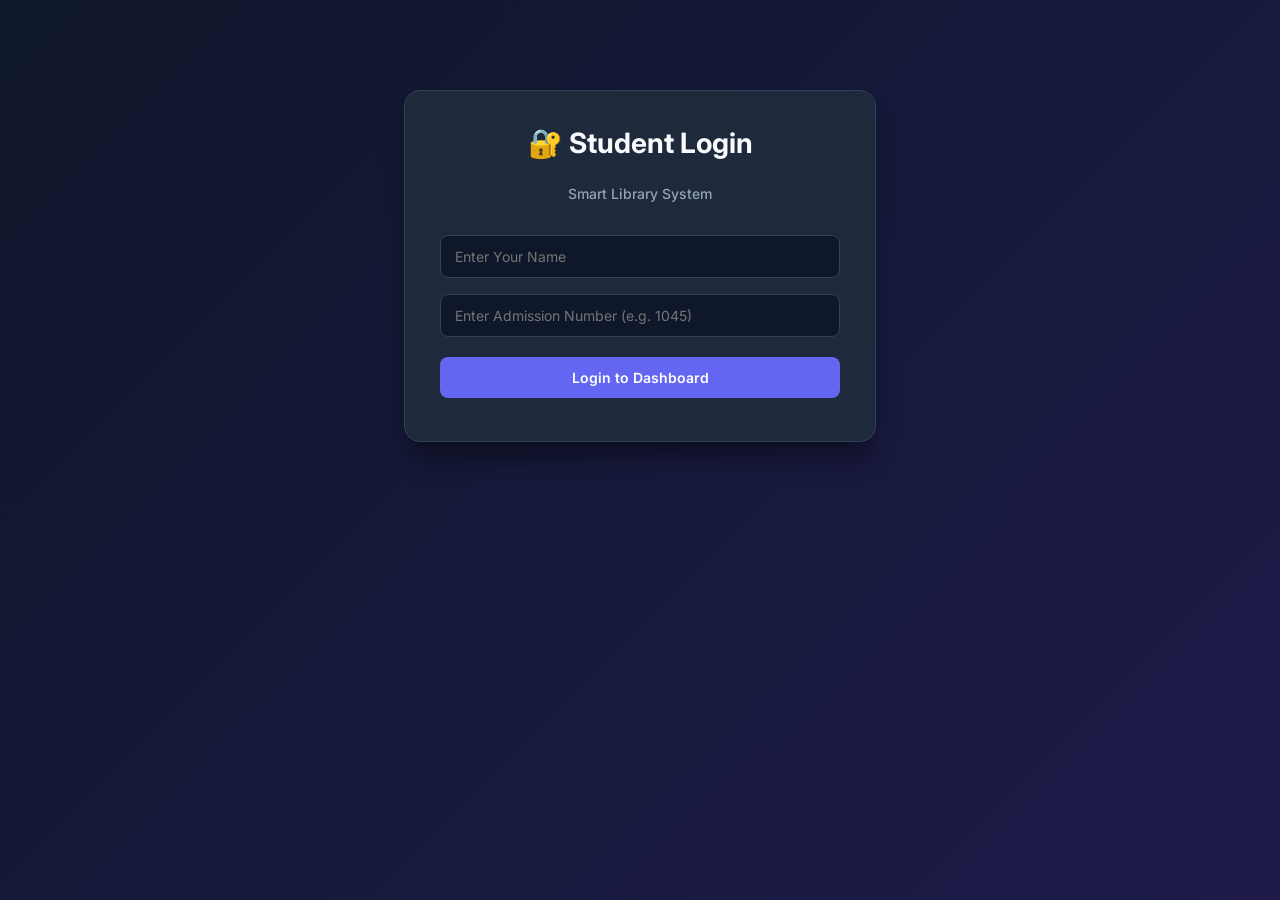
==== commit 08e2e7d6: "Add files via upload" ====
--- a/index.html
+++ b/index.html
@@ -4,74 +4,317 @@
     <meta charset="UTF-8">
     <meta name="viewport" content="width=device-width, initial-scale=1.0">
     <title>Smart Library Management System</title>
+    <link href="https://fonts.googleapis.com/css2?family=Inter:wght@400;500;600;700&display=swap" rel="stylesheet">
     <style>
-        body { font-family: Arial, sans-serif; background-color: #f4f6f9; margin: 0; padding: 20px; color: #333; }
-        .container { max-width: 900px; margin: auto; background: white; padding: 30px; border-radius: 10px; box-shadow: 0 4px 10px rgba(0,0,0,0.1); }
-        h1 { text-align: center; color: #2c3e50; font-size: 24px; margin-bottom: 5px; }
-        .subtitle { text-align: center; color: #7f8c8d; font-size: 14px; margin-bottom: 25px; }
-        .section { margin-bottom: 25px; padding: 20px; background: #fafafa; border: 1px solid #e1e8ed; border-radius: 8px; }
-        h2 { font-size: 18px; color: #34495e; margin-top: 0; border-bottom: 2px solid #3498db; padding-bottom: 8px; }
-        input, button { padding: 10px; margin: 5px 0; font-size: 14px; border: 1px solid #ccc; border-radius: 5px; width: 100%; box-sizing: border-box; }
-        button { background-color: #3498db; color: white; border: none; cursor: pointer; font-weight: bold; }
-        button:hover { background-color: #2980b9; }
-        table { width: 100%; border-collapse: collapse; margin-top: 10px; background: white; }
-        th, td { border: 1px solid #ddd; padding: 10px; text-align: left; font-size: 14px; }
-        th { background-color: #2c3e50; color: white; }
-        .msg { margin-top: 10px; padding: 10px; border-radius: 5px; font-weight: bold; font-size: 14px; display: none; }
-        .success { background-color: #d4edda; color: #155724; border: 1px solid #c3e6cb; }
-        .error { background-color: #f8d7da; color: #721c24; border: 1px solid #f5c6cb; }
-        .grid { display: grid; grid-template-columns: 1fr 1fr; gap: 15px; }
+        :root {
+            --primary: #6366f1;
+            --primary-hover: #4f46e5;
+            --bg-gradient: linear-gradient(135deg, #0f172a 0%, #1e1b4b 100%);
+            --card-bg: #1e293b;
+            --text-main: #f8fafc;
+            --text-muted: #94a3b8;
+            --border-color: #334155;
+            --input-bg: #0f172a;
+        }
+
+        body {
+            font-family: 'Inter', sans-serif;
+            background: var(--bg-gradient);
+            min-height: 100vh;
+            margin: 0;
+            padding: 40px 20px;
+            color: var(--text-main);
+            box-sizing: border-box;
+        }
+
+        .container {
+            max-width: 950px;
+            margin: auto;
+            background: var(--card-bg);
+            padding: 40px;
+            border-radius: 16px;
+            box-shadow: 0 20px 25px -5px rgba(0, 0, 0, 0.3);
+            border: 1px solid var(--border-color);
+        }
+
+        h1 {
+            text-align: center;
+            color: var(--text-main);
+            font-size: 28px;
+            font-weight: 700;
+            margin-top: 0;
+            margin-bottom: 25px;
+        }
+
+        .subtitle {
+            text-align: center;
+            color: var(--text-muted);
+            font-size: 14px;
+            font-weight: 500;
+            margin-bottom: 25px;
+        }
+
+        .section {
+            margin-bottom: 30px;
+            padding: 24px;
+            background: #0f172a;
+            border: 1px solid var(--border-color);
+            border-radius: 12px;
+        }
+
+        h2 {
+            font-size: 18px;
+            color: var(--text-main);
+            margin-top: 0;
+            margin-bottom: 16px;
+            font-weight: 600;
+        }
+
+        input, button {
+            padding: 12px 14px;
+            margin: 8px 0;
+            font-size: 14px;
+            border: 1px solid var(--border-color);
+            border-radius: 8px;
+            width: 100%;
+            box-sizing: border-box;
+            font-family: 'Inter', sans-serif;
+            transition: all 0.2s ease;
+        }
+
+        input {
+            background-color: var(--input-bg);
+            color: var(--text-main);
+        }
+
+        input:focus {
+            outline: none;
+            border-color: var(--primary);
+            box-shadow: 0 0 0 3px rgba(99, 102, 241, 0.2);
+        }
+
+        button {
+            background-color: var(--primary);
+            color: white;
+            border: none;
+            cursor: pointer;
+            font-weight: 600;
+            margin-top: 12px;
+        }
+
+        button:hover {
+            background-color: var(--primary-hover);
+        }
+
+        /* Stats Grid */
+        .stats-grid {
+            display: grid;
+            grid-template-columns: repeat(3, 1fr);
+            gap: 15px;
+            margin-bottom: 25px;
+        }
+
+        .stat-card {
+            background: #0f172a;
+            border: 1px solid var(--border-color);
+            padding: 16px;
+            border-radius: 10px;
+            text-align: center;
+        }
+
+        .stat-card h3 {
+            margin: 0;
+            font-size: 24px;
+            color: #818cf8;
+        }
+
+        .stat-card p {
+            margin: 4px 0 0 0;
+            font-size: 13px;
+            color: var(--text-muted);
+        }
+
+        .login-box {
+            max-width: 400px;
+            margin: 50px auto;
+            background: #1e293b;
+            padding: 35px;
+            border-radius: 16px;
+            border: 1px solid var(--border-color);
+            box-shadow: 0 20px 25px -5px rgba(0, 0, 0, 0.4);
+        }
+
+        .user-banner {
+            display: flex;
+            justify-content: space-between;
+            align-items: center;
+            background: #0f172a;
+            padding: 12px 20px;
+            border-radius: 8px;
+            border: 1px solid var(--border-color);
+            margin-bottom: 25px;
+            font-size: 14px;
+        }
+
+        .user-banner button {
+            width: auto;
+            margin: 0;
+            padding: 6px 14px;
+            background-color: #ef4444;
+            font-size: 12px;
+        }
+
+        .user-banner button:hover {
+            background-color: #dc2626;
+        }
+
+        table {
+            width: 100%;
+            border-collapse: separate;
+            border-spacing: 0;
+            margin-top: 10px;
+            overflow: hidden;
+            border-radius: 8px;
+            border: 1px solid var(--border-color);
+        }
+
+        th, td {
+            padding: 14px 16px;
+            text-align: left;
+            font-size: 14px;
+        }
+
+        th {
+            background-color: #1e293b;
+            color: var(--text-main);
+            font-weight: 600;
+            border-bottom: 1px solid var(--border-color);
+        }
+
+        td {
+            border-bottom: 1px solid var(--border-color);
+            color: var(--text-muted);
+            background-color: #0f172a;
+        }
+
+        tr:last-child td { border-bottom: none; }
+        tr td:nth-child(2) { color: var(--text-main); font-weight: 500; }
+
+        .badge {
+            padding: 4px 10px;
+            border-radius: 20px;
+            font-size: 12px;
+            font-weight: 600;
+            display: inline-block;
+        }
+
+        .badge-available { background-color: rgba(22, 101, 52, 0.4); color: #4ade80; border: 1px solid rgba(74, 222, 128, 0.3); }
+        .badge-issued { background-color: rgba(153, 27, 27, 0.4); color: #f87171; border: 1px solid rgba(248, 113, 113, 0.3); }
+
+        .msg {
+            margin-top: 12px;
+            padding: 12px;
+            border-radius: 8px;
+            font-weight: 500;
+            font-size: 13px;
+            display: none;
+        }
+
+        .success { background-color: rgba(22, 101, 52, 0.4); color: #4ade80; border: 1px solid rgba(74, 222, 128, 0.3); }
+        .error { background-color: rgba(153, 27, 27, 0.4); color: #f87171; border: 1px solid rgba(248, 113, 113, 0.3); }
+
+        .grid { display: grid; grid-template-columns: 1fr 1fr 1fr; gap: 15px; }
+        @media (max-width: 850px) { .grid { grid-template-columns: 1fr; } .stats-grid { grid-template-columns: 1fr; } .container { padding: 20px; } }
     </style>
 </head>
 <body>
 
-<div class="container">
-    <h1>Smart Library Management System</h1>
-    <div class="subtitle">Meeva Maria Benny | Amal Jyothi College of Engineering | CSE</div>
-
-    <!-- Book List Section -->
-    <div class="section">
-        <h2>Library Catalog (Books Shelf)</h2>
-        <table>
-            <thead>
-                <tr>
-                    <th>ID</th>
-                    <th>Title</th>
-                    <th>Author</th>
-                    <th>Status</th>
-                    <th>Borrower</th>
-                </tr>
-            </thead>
-            <tbody id="bookTable">
-                <!-- Books will load here -->
-            </tbody>
-        </table>
+    <!-- LOGIN SCREEN -->
+    <div id="loginScreen" class="login-box">
+        <h1>🔐 Student Login</h1>
+        <div class="subtitle">Smart Library System</div>
+        <input type="text" id="loginName" placeholder="Enter Your Name">
+        <input type="text" id="loginAdm" placeholder="Enter Admission Number (e.g. 1045)">
+        <button onclick="handleLogin()">Login to Dashboard</button>
+        <div id="loginMsg" class="msg"></div>
     </div>
 
-    <div class="grid">
-        <!-- Add Book Section -->
+    <!-- MAIN DASHBOARD (Hidden until login) -->
+    <div id="mainDashboard" class="container" style="display: none;">
+        <h1>📚 Smart Library Management System</h1>
+
+        <!-- User Info Banner -->
+        <div class="user-banner">
+            <div>👤 Logged in as: <b id="displayUser" style="color: #f8fafc;"></b> (Adm No: <b id="displayAdm" style="color: #f8fafc;"></b>)</div>
+            <button onclick="handleLogout()">Logout</button>
+        </div>
+
+        <!-- Quick Stats -->
+        <div class="stats-grid">
+            <div class="stat-card">
+                <h3 id="statTotal">0</h3>
+                <p>Total Books</p>
+            </div>
+            <div class="stat-card">
+                <h3 id="statAvail" style="color: #4ade80;">0</h3>
+                <p>Available</p>
+            </div>
+            <div class="stat-card">
+                <h3 id="statIssued" style="color: #f87171;">0</h3>
+                <p>Issued</p>
+            </div>
+        </div>
+
+        <!-- Book List Section -->
         <div class="section">
-            <h2>Add New Book</h2>
-            <input type="number" id="addId" placeholder="Book ID (e.g. 106)">
-            <input type="text" id="addTitle" placeholder="Book Title">
-            <input type="text" id="addAuthor" placeholder="Author Name">
-            <button onclick="addBook()">Add to Shelf</button>
-            <div id="addMsg" class="msg"></div>
+            <h2>📖 Library Catalog</h2>
+            <input type="text" id="searchBox" placeholder="🔍 Search book by Title, Author or ID..." onkeyup="renderBooks()">
+            <table>
+                <thead>
+                    <tr>
+                        <th>ID</th>
+                        <th>Title</th>
+                        <th>Author</th>
+                        <th>Status</th>
+                        <th>Borrower</th>
+                    </tr>
+                </thead>
+                <tbody id="bookTable"></tbody>
+            </table>
         </div>
 
-        <!-- Issue Book Section -->
-        <div class="section">
-            <h2>Issue Book</h2>
-            <input type="number" id="issueId" placeholder="Book ID">
-            <input type="text" id="issueMember" placeholder="Member Name">
-            <button onclick="issueBook()">Issue Book</button>
-            <div id="issueMsg" class="msg"></div>
+        <div class="grid">
+            <!-- Add Book Section -->
+            <div class="section">
+                <h2>➕ Add Book</h2>
+                <input type="number" id="addId" placeholder="Book ID (e.g. 106)">
+                <input type="text" id="addTitle" placeholder="Book Title">
+                <input type="text" id="addAuthor" placeholder="Author Name">
+                <button onclick="addBook()">Add to Shelf</button>
+                <div id="addMsg" class="msg"></div>
+            </div>
+
+            <!-- Issue Book Section -->
+            <div class="section">
+                <h2>📤 Issue Book</h2>
+                <input type="number" id="issueId" placeholder="Book ID">
+                <button onclick="issueBook()">Issue Book to Me</button>
+                <div id="issueMsg" class="msg"></div>
+            </div>
+
+            <!-- Return Book Section -->
+            <div class="section">
+                <h2>📥 Return Book</h2>
+                <input type="number" id="returnId" placeholder="Book ID">
+                <button onclick="returnBook()" style="background-color: #10b981;">Return Book</button>
+                <div id="returnMsg" class="msg"></div>
+            </div>
         </div>
     </div>
-</div>
 
 <script>
-    // Initial sample data based on your Java code
+    let currentUser = { name: "", adm: "" };
+
     let books = [
         { id: 101, title: "Data Structures in Java", author: "Robert Lafore", avail: true, borrower: "-" },
         { id: 102, title: "Introduction to Algorithms", author: "Thomas Cormen", avail: true, borrower: "-" },
@@ -80,14 +323,68 @@
         { id: 105, title: "Let Us C", author: "Yashavant Kanetkar", avail: true, borrower: "-" }
     ];
 
+    function handleLogin() {
+        let name = document.getElementById('loginName').value.trim();
+        let adm = document.getElementById('loginAdm').value.trim();
+
+        if(!name || !adm) {
+            let msgEl = document.getElementById('loginMsg');
+            msgEl.innerText = "Please enter both Name and Admission Number.";
+            msgEl.className = "msg error";
+            msgEl.style.display = "block";
+            return;
+        }
+
+        currentUser.name = name;
+        currentUser.adm = adm;
+
+        document.getElementById('displayUser').innerText = name;
+        document.getElementById('displayAdm').innerText = adm;
+
+        document.getElementById('loginScreen').style.display = 'none';
+        document.getElementById('mainDashboard').style.display = 'block';
+        renderBooks();
+    }
+
+    function handleLogout() {
+        document.getElementById('loginName').value = "";
+        document.getElementById('loginAdm').value = "";
+        document.getElementById('loginMsg').style.display = "none";
+        document.getElementById('mainDashboard').style.display = 'none';
+        document.getElementById('loginScreen').style.display = 'block';
+    }
+
     function renderBooks() {
         const tbody = document.getElementById('bookTable');
+        const query = document.getElementById('searchBox').value.toLowerCase();
         tbody.innerHTML = "";
-        books.forEach(b => {
+
+        let filtered = books.filter(b => 
+            b.title.toLowerCase().includes(query) || 
+            b.author.toLowerCase().includes(query) || 
+            b.id.toString().includes(query)
+        );
+
+        filtered.forEach(b => {
             let tr = document.createElement('tr');
-            tr.innerHTML = `<td>${b.id}</td><td>${b.title}</td><td>${b.author}</td><td>${b.avail ? 'Available' : 'Issued'}</td><td>${b.borrower}</td>`;
+            let statusBadge = b.avail 
+                ? `<span class="badge badge-available">Available</span>` 
+                : `<span class="badge badge-issued">Issued</span>`;
+            
+            tr.innerHTML = `
+                <td><b style="color: #f8fafc;">#${b.id}</b></td>
+                <td>${b.title}</td>
+                <td>${b.author}</td>
+                <td>${statusBadge}</td>
+                <td>${b.borrower}</td>
+            `;
             tbody.appendChild(tr);
         });
+
+        // Update Stats
+        document.getElementById('statTotal').innerText = books.length;
+        document.getElementById('statAvail').innerText = books.filter(b => b.avail).length;
+        document.getElementById('statIssued').innerText = books.filter(b => !b.avail).length;
     }
 
     function showMsg(elementId, text, isSuccess) {
@@ -104,11 +401,11 @@
         let author = document.getElementById('addAuthor').value.trim();
 
         if(!id || !title || !author) {
-            showMsg('addMsg', "Please fill every field with valid values.", false);
+            showMsg('addMsg', "Please fill every field.", false);
             return;
         }
         if(books.some(b => b.id === id)) {
-            showMsg('addMsg', "Duplicate ID - a book with this ID already exists.", false);
+            showMsg('addMsg', "Duplicate Book ID exists.", false);
             return;
         }
 
@@ -124,11 +421,10 @@
 
     function issueBook() {
         let id = parseInt(document.getElementById('issueId').value);
-        let member = document.getElementById('issueMember').value.trim();
-
         let book = books.find(b => b.id === id);
-        if(!book || !member) {
-            showMsg('issueMsg', "Please enter a valid Book ID and Member name.", false);
+
+        if(!id || !book) {
+            showMsg('issueMsg', "Please enter a valid Book ID.", false);
             return;
         }
         if(!book.avail) {
@@ -137,16 +433,31 @@
         }
 
         book.avail = false;
-        book.borrower = member;
+        book.borrower = `${currentUser.name} (Adm: ${currentUser.adm})`;
         renderBooks();
-        showMsg('issueMsg', `Issued "${book.title}" to ${member}!`, true);
-        
+        showMsg('issueMsg', `Successfully issued "${book.title}" to you!`, true);
         document.getElementById('issueId').value = "";
-        document.getElementById('issueMember').value = "";
-    }
-
-    // Initial load
-    renderBooks();
+    }
+
+    function returnBook() {
+        let id = parseInt(document.getElementById('returnId').value);
+        let book = books.find(b => b.id === id);
+
+        if(!id || !book) {
+            showMsg('returnMsg', "Please enter a valid Book ID.", false);
+            return;
+        }
+        if(book.avail) {
+            showMsg('returnMsg', "This book is already on the shelf.", false);
+            return;
+        }
+
+        book.avail = true;
+        book.borrower = "-";
+        renderBooks();
+        showMsg('returnMsg', `Successfully returned "${book.title}" to library!`, true);
+        document.getElementById('returnId').value = "";
+    }
 </script>
 
 </body>
